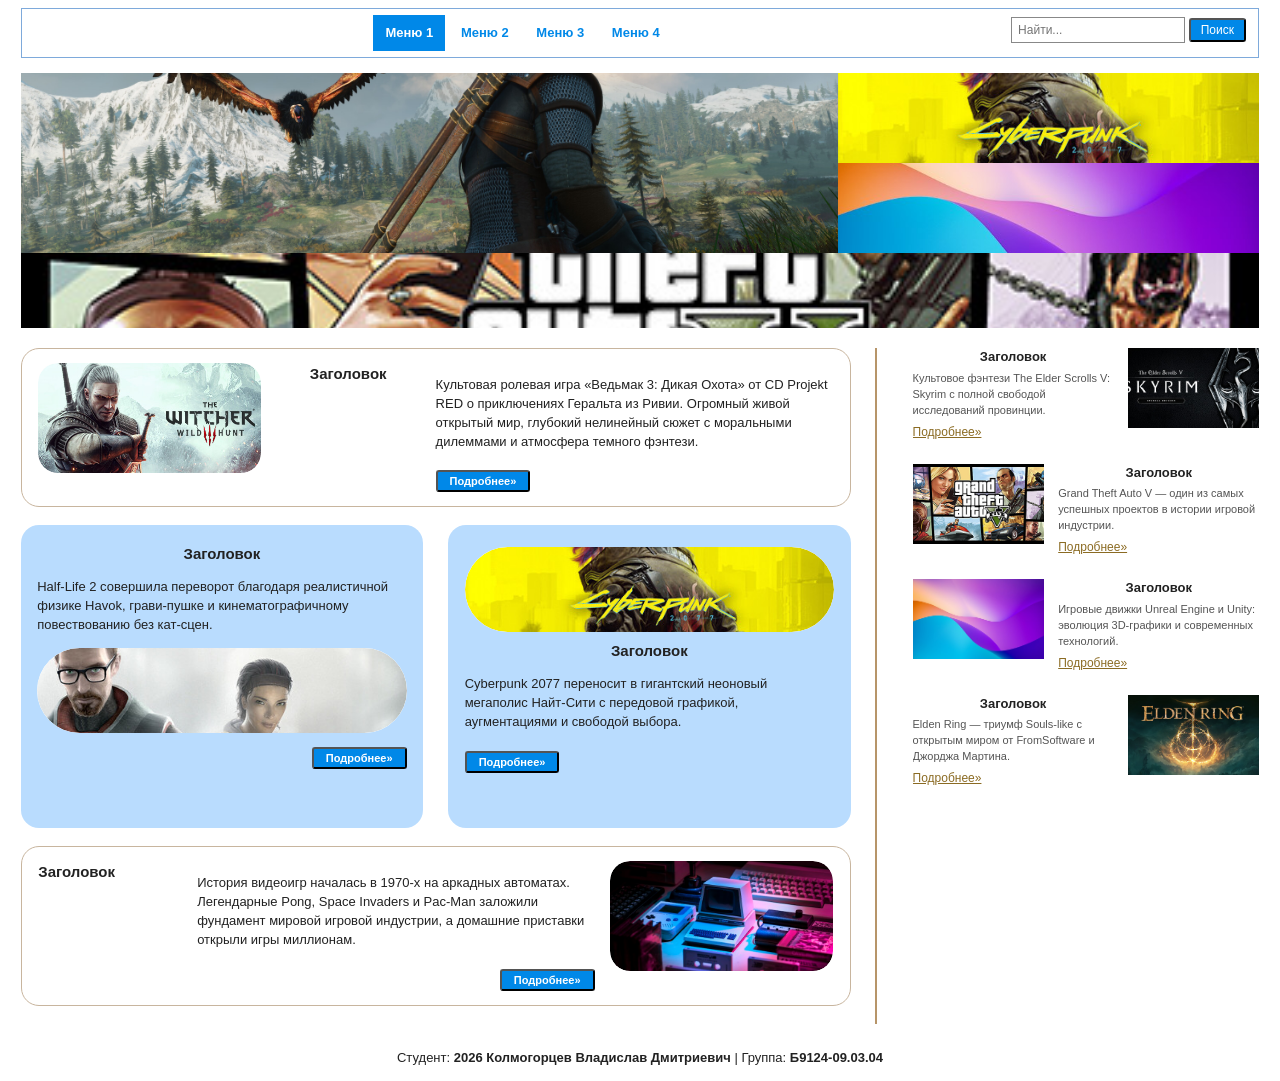
==== index.html @ 684d12fe "fix" ====
<!DOCTYPE html>
<html lang="ru">

<head>
    <meta charset="UTF-8">
    <meta name="viewport" content="width=device-width, initial-scale=1.0">
    <title>Компьютерные игры — Вариант 61</title>
    <link rel="stylesheet" href="style.css">
</head>

<body>

    <div class="container">


        <header class="header">
            <div class="search">
                <form action="#" method="get">
                    <input type="text" name="q" placeholder="Найти...">
                    <button type="submit">Поиск</button>
                </form>
            </div>
            <nav class="nav">
                <a href="index.html" class="nav-active">Меню 1</a>
                <a href="game.html">Меню 2</a>
                <a href="table.html">Меню 3</a>
                <a href="#footer">Меню 4</a>
            </nav>
        </header>


        <section class="hero">
            <div class="hero-top">
                <div class="banner-peach">
                    <img src="images/witcher3_gameplay.jpg" alt="Ведьмак 3">
                </div>
                <div class="hero-right">
                    <div class="banner-cyan">
                        <img src="images/cyberpunk.jpg" alt="Cyberpunk 2077">
                    </div>
                    <div class="banner-grey">
                        <img src="images/engines.jpg" alt="Игровые движки">
                    </div>
                </div>
            </div>
            <div class="banner-pink">
                <img src="images/gta5.jpg" alt="GTA 5">
            </div>
        </section>

        <div class="main">

            <main class="content">


                <article class="block-1 round-blue">
                    <div class="img-box round-grey">
                        <img src="images/witcher3.jpg" alt="Ведьмак 3">
                    </div>
                    <div class="title-box">
                        <h3>Заголовок</h3>
                    </div>
                    <div class="text-box">
                        <p>Культовая ролевая игра «Ведьмак 3: Дикая Охота» от CD Projekt RED о приключениях Геральта из
                            Ривии. Огромный живой открытый мир, глубокий нелинейный сюжет с моральными дилеммами и
                            атмосфера темного фэнтези.</p>
                        <button type="button" class="btn btn-left">Подробнее&raquo;</button>
                    </div>
                </article>

                <div class="row-2-3">


                    <article class="block-2 round-blue">
                        <h3>Заголовок</h3>
                        <p>Half-Life 2 совершила переворот благодаря реалистичной физике Havok, грави-пушке и
                            кинематографичному повествованию без кат-сцен.</p>
                        <div class="img-box round-white">
                            <img src="images/halflife2.jpg" alt="Half-Life 2">
                        </div>
                        <button type="button" class="btn btn-right">Подробнее&raquo;</button>
                    </article>


                    <article class="block-3 round-blue">
                        <div class="img-box round-white">
                            <img src="images/cyberpunk.jpg" alt="Cyberpunk 2077">
                        </div>
                        <h3>Заголовок</h3>
                        <p>Cyberpunk 2077 переносит в гигантский неоновый мегаполис Найт-Сити с передовой графикой,
                            аугментациями и свободой выбора.</p>
                        <button type="button" class="btn btn-left">Подробнее&raquo;</button>
                    </article>

                </div>


                <article class="block-4 round-blue">
                    <div class="title-box">
                        <h3>Заголовок</h3>
                    </div>
                    <div class="text-box">
                        <p>История видеоигр началась в 1970-х на аркадных автоматах. Легендарные Pong, Space Invaders и
                            Pac-Man заложили фундамент мировой игровой индустрии, а домашние приставки открыли игры
                            миллионам.</p>
                        <button type="button" class="btn btn-right">Подробнее&raquo;</button>
                    </div>
                    <div class="img-box round-grey">
                        <img src="images/history_retro.jpg" alt="Ретро игры">
                    </div>
                </article>

            </main>


            <aside class="sidebar">

                <div class="side-item">
                    <div class="side-text">
                        <h4>Заголовок</h4>
                        <p>Культовое фэнтези The Elder Scrolls V: Skyrim с полной свободой исследований провинции.</p>
                        <a href="table.html">Подробнее&raquo;</a>
                    </div>
                    <div class="side-img">
                        <img src="images/skyrim.jpg" alt="Skyrim">
                    </div>
                </div>

                <div class="side-item">
                    <div class="side-img">
                        <img src="images/gta5.jpg" alt="GTA 5">
                    </div>
                    <div class="side-text">
                        <h4>Заголовок</h4>
                        <p>Grand Theft Auto V — один из самых успешных проектов в истории игровой индустрии.</p>
                        <a href="table.html">Подробнее&raquo;</a>
                    </div>
                </div>

                <div class="side-item">
                    <div class="side-img">
                        <img src="images/engines.jpg" alt="Движки">
                    </div>
                    <div class="side-text">
                        <h4>Заголовок</h4>
                        <p>Игровые движки Unreal Engine и Unity: эволюция 3D-графики и современных технологий.</p>
                        <a href="table.html">Подробнее&raquo;</a>
                    </div>
                </div>

                <div class="side-item">
                    <div class="side-text">
                        <h4>Заголовок</h4>
                        <p>Elden Ring — триумф Souls-like с открытым миром от FromSoftware и Джорджа Мартина.</p>
                        <a href="table.html">Подробнее&raquo;</a>
                    </div>
                    <div class="side-img">
                        <img src="images/eldenring.jpg" alt="Elden Ring">
                    </div>
                </div>

            </aside>

        </div>


        <footer>
            <p>Студент: <strong> 2026 Колмогорцев Владислав Дмитриевич</strong> | Группа:
                <strong>Б9124-09.03.04</strong></p>
        </footer>

    </div>

</body>

</html>
---- style.css ----
/* Базовые стили */
body {
    font-family: Arial, sans-serif;
    color: #222222;
    background-color: #ffffff;
    font-size: 13px;
    line-height: 1.45;
}

.container {
    width: 98%;
    margin: 0 auto;
}

img {
    width: 100%;
    height: 100%;
    object-fit: cover;
    display: block;
    border-radius: inherit;
}

/* Шапка */
.header {
    border: 1px solid #7eaadb;
    padding: 6px 1%;
    margin-bottom: 15px;
    overflow: hidden;
}

.search {
    float: right;
    margin-top: 2px;
}

.search input {
    width: 160px;
    height: 24px;
    padding: 0 6px;
    border: 1px solid #888888;
    font-size: 12px;
    vertical-align: middle;
}

.search button {
    height: 24px;
    padding: 0 10px;
    background-color: #0088e8;
    color: #ffffff;
    border-radius: 3px;
    font-size: 12px;
    vertical-align: middle;
    cursor: pointer;
}

nav {
    text-align: center;
    line-height: 28px;
}

nav a {
    display: inline-block;
    color: #0088e8;
    text-decoration: none;
    font-weight: bold;
    padding: 4px 12px;
}

nav a:active,
.nav-active {
    background-color: #0088e8;
    color: #ffffff;
}

/* Баннеры */
.hero {
    margin-bottom: 20px;
}

.hero-top {
    overflow: hidden;
    height: 180px;
}

.banner-peach {
    float: left;
    width: 66%;
    height: 180px;
}

.hero-right {
    float: right;
    width: 34%;
    height: 180px;
}

.hero-right div {
    height: 90px;
}

.banner-pink {
    height: 75px;
}

/* Основная сетка */
.main {
    margin-bottom: 25px;
    overflow: hidden;
}

.content {
    float: left;
    width: 67%;
    border-right: 2px solid #b79569;
    padding-right: 2%;
}

.sidebar {
    float: right;
    width: 28%;
}

/* Карточки 1 и 4 */
.block-1,
.block-4 {
    border: 1px solid #c8b59e;
    border-radius: 18px;
    padding: 14px 2%;
    margin-bottom: 18px;
    overflow: hidden;
}

.block-1 .img-box,
.block-4 .img-box {
    width: 28%;
    height: 110px;
    border-radius: 20px;
    overflow: hidden;
}

.block-1 .img-box {
    float: left;
}

.block-1 .title-box {
    float: left;
    width: 22%;
    text-align: center;
}

.block-1 .text-box {
    float: right;
    width: 50%;
}

.block-4 .title-box {
    float: left;
    width: 18%;
}

.block-4 .text-box {
    float: left;
    width: 50%;
    margin-left: 2%;
}

.block-4 .img-box {
    float: right;
}

.title-box h3 {
    font-size: 15px;
    margin: 0 0 20px 0;
}

/* Карточки 2 и 3 */
.row-2-3 {
    margin-bottom: 18px;
    overflow: hidden;
}

.block-2,
.block-3 {
    width: 44.5%;
    padding: 14px 2%;
    background-color: #b9dcfe;
    min-height: 275px;
    border-radius: 18px;
    overflow: hidden;
}

.block-2 {
    float: left;
}

.block-3 {
    float: right;
}

.row-2-3 h3 {
    text-align: center;
    font-size: 15px;
    margin: 4px 0 8px 0;
}

.row-2-3 .img-box {
    width: 100%;
    height: 85px;
    background-color: #ffffff;
    margin: 8px 0;
    border-radius: 45px;
    overflow: hidden;
}

/* Кнопки */
.btn {
    display: inline-block;
    background-color: #0088e8;
    color: #ffffff;
    text-decoration: none;
    font-size: 11px;
    font-weight: bold;
    padding: 3px 12px;
    margin-top: 6px;
    border-radius: 3px;
}

.btn-left {
    float: left;
}

.btn-right {
    float: right;
}

/* Сайдбар */
.side-item {
    margin-bottom: 22px;
    overflow: hidden;
}

.side-item> :first-child {
    float: left;
}

.side-item> :last-child {
    float: right;
}

.side-text {
    width: 58%;
}

.side-text h4 {
    text-align: center;
    font-size: 13px;
    margin: 0 0 4px 0;
}

.side-text p {
    font-size: 11px;
    color: #555555;
    margin: 0 0 4px 0;
}

.side-text a {
    color: #8b6b23;
    font-size: 12px;
    text-decoration: underline;
}

.side-img {
    width: 38%;
    height: 80px;
    overflow: hidden;
}


footer {
    text-align: center;
}
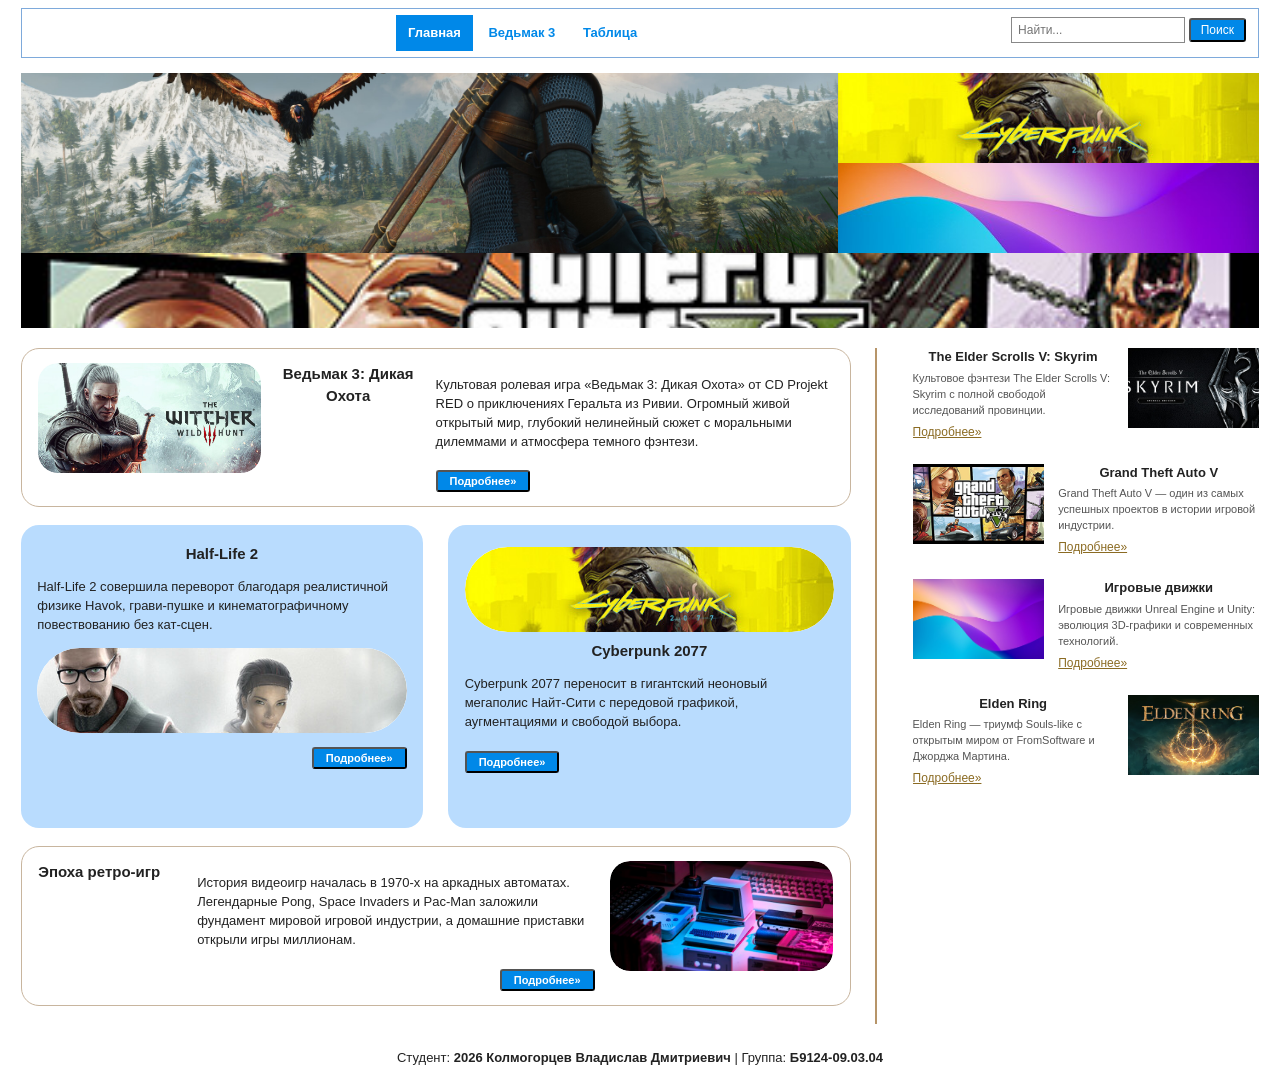
==== commit c0bee633: "fix text" ====
--- a/index.html
+++ b/index.html
@@ -21,10 +21,9 @@
                 </form>
             </div>
             <nav class="nav">
-                <a href="index.html" class="nav-active">Меню 1</a>
-                <a href="game.html">Меню 2</a>
-                <a href="table.html">Меню 3</a>
-                <a href="#footer">Меню 4</a>
+                <a href="index.html" class="nav-active">Главная</a>
+                <a href="game.html">Ведьмак 3</a>
+                <a href="table.html">Таблица</a>
             </nav>
         </header>
 
@@ -58,7 +57,7 @@
                         <img src="images/witcher3.jpg" alt="Ведьмак 3">
                     </div>
                     <div class="title-box">
-                        <h3>Заголовок</h3>
+                        <h3>Ведьмак 3: Дикая Охота</h3>
                     </div>
                     <div class="text-box">
                         <p>Культовая ролевая игра «Ведьмак 3: Дикая Охота» от CD Projekt RED о приключениях Геральта из
@@ -72,7 +71,7 @@
 
 
                     <article class="block-2 round-blue">
-                        <h3>Заголовок</h3>
+                        <h3>Half-Life 2</h3>
                         <p>Half-Life 2 совершила переворот благодаря реалистичной физике Havok, грави-пушке и
                             кинематографичному повествованию без кат-сцен.</p>
                         <div class="img-box round-white">
@@ -86,7 +85,7 @@
                         <div class="img-box round-white">
                             <img src="images/cyberpunk.jpg" alt="Cyberpunk 2077">
                         </div>
-                        <h3>Заголовок</h3>
+                        <h3>Cyberpunk 2077</h3>
                         <p>Cyberpunk 2077 переносит в гигантский неоновый мегаполис Найт-Сити с передовой графикой,
                             аугментациями и свободой выбора.</p>
                         <button type="button" class="btn btn-left">Подробнее&raquo;</button>
@@ -97,7 +96,7 @@
 
                 <article class="block-4 round-blue">
                     <div class="title-box">
-                        <h3>Заголовок</h3>
+                        <h3>Эпоха ретро-игр</h3>
                     </div>
                     <div class="text-box">
                         <p>История видеоигр началась в 1970-х на аркадных автоматах. Легендарные Pong, Space Invaders и
@@ -117,7 +116,7 @@
 
                 <div class="side-item">
                     <div class="side-text">
-                        <h4>Заголовок</h4>
+                        <h4>The Elder Scrolls V: Skyrim</h4>
                         <p>Культовое фэнтези The Elder Scrolls V: Skyrim с полной свободой исследований провинции.</p>
                         <a href="table.html">Подробнее&raquo;</a>
                     </div>
@@ -131,7 +130,7 @@
                         <img src="images/gta5.jpg" alt="GTA 5">
                     </div>
                     <div class="side-text">
-                        <h4>Заголовок</h4>
+                        <h4>Grand Theft Auto V</h4>
                         <p>Grand Theft Auto V — один из самых успешных проектов в истории игровой индустрии.</p>
                         <a href="table.html">Подробнее&raquo;</a>
                     </div>
@@ -142,7 +141,7 @@
                         <img src="images/engines.jpg" alt="Движки">
                     </div>
                     <div class="side-text">
-                        <h4>Заголовок</h4>
+                        <h4>Игровые движки</h4>
                         <p>Игровые движки Unreal Engine и Unity: эволюция 3D-графики и современных технологий.</p>
                         <a href="table.html">Подробнее&raquo;</a>
                     </div>
@@ -150,7 +149,7 @@
 
                 <div class="side-item">
                     <div class="side-text">
-                        <h4>Заголовок</h4>
+                        <h4>Elden Ring</h4>
                         <p>Elden Ring — триумф Souls-like с открытым миром от FromSoftware и Джорджа Мартина.</p>
                         <a href="table.html">Подробнее&raquo;</a>
                     </div>
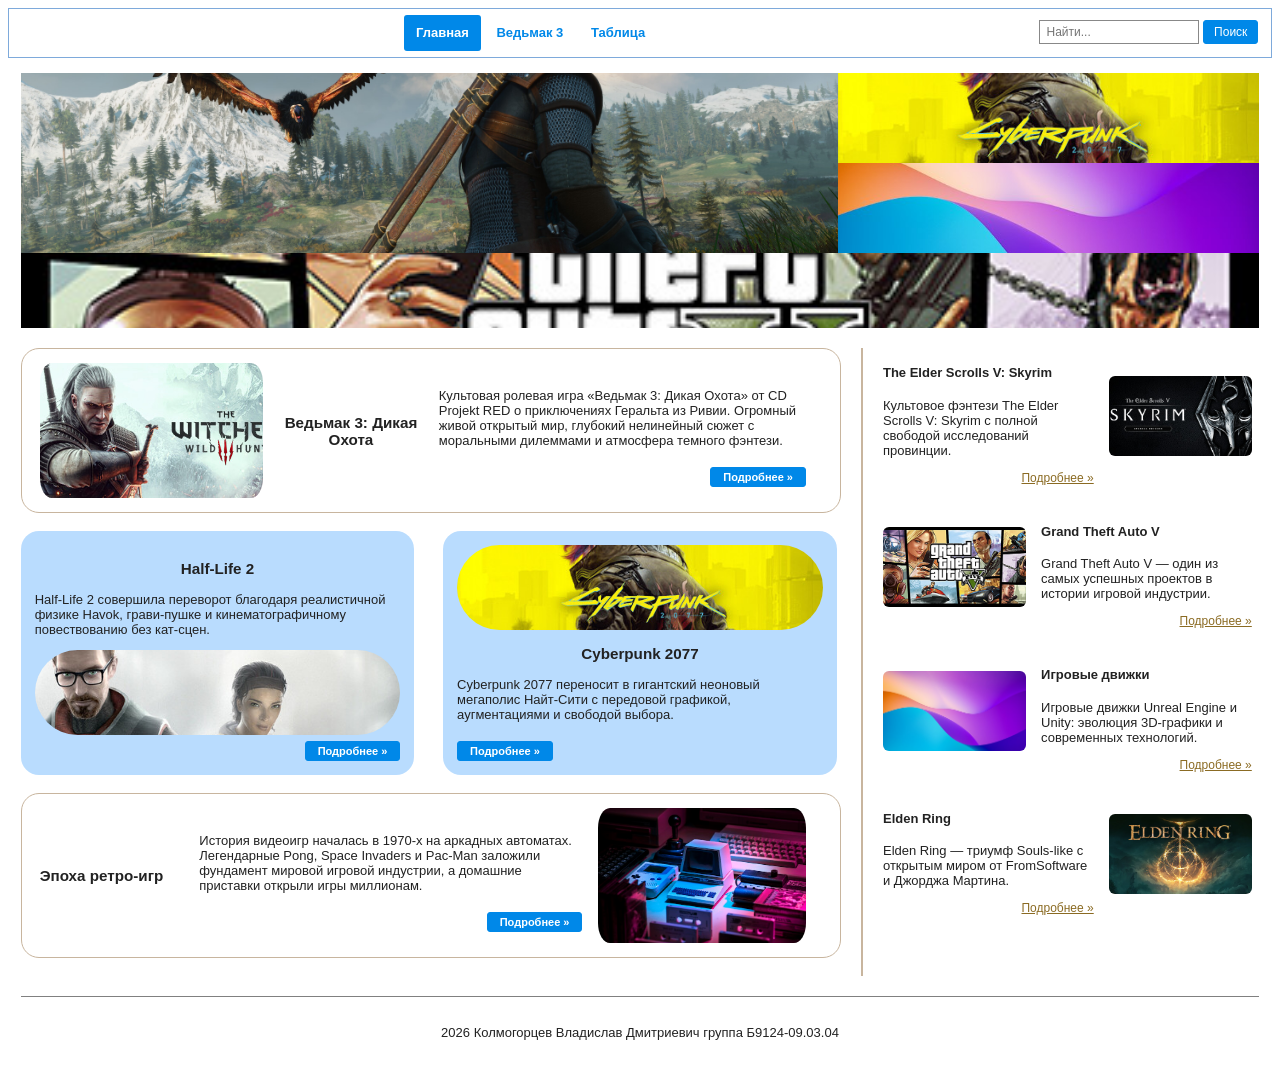
==== commit fdedd07b: "fix" ====
--- a/index.html
+++ b/index.html
@@ -2,7 +2,7 @@
 <html lang="ru">
 
 <head>
-    <meta charset="UTF-8">
+    <meta charset="utf-8">
     <meta name="viewport" content="width=device-width, initial-scale=1.0">
     <title>Компьютерные игры — Вариант 61</title>
     <link rel="stylesheet" href="style.css">
@@ -10,140 +10,110 @@
 
 <body>
 
-    <div class="container">
+    <div class="bar">
+        <form class="search" action="#" method="get">
+            <input type="search" name="q" placeholder="Найти...">
+            <button type="submit" class="search-btn">Поиск</button>
+        </form>
+        <div class="menu">
+            <a href="index.html" class="active">Главная</a>
+            <a href="game.html">Ведьмак 3</a>
+            <a href="table.html">Таблица</a>
+        </div>
+    </div>
 
+    <div class="content">
 
-        <header class="header">
-            <div class="search">
-                <form action="#" method="get">
-                    <input type="text" name="q" placeholder="Найти...">
-                    <button type="submit">Поиск</button>
-                </form>
-            </div>
-            <nav class="nav">
-                <a href="index.html" class="nav-active">Главная</a>
-                <a href="game.html">Ведьмак 3</a>
-                <a href="table.html">Таблица</a>
-            </nav>
-        </header>
-
-
-        <section class="hero">
-            <div class="hero-top">
-                <div class="banner-peach">
+        <div class="gallery">
+            <div class="gallery-top">
+                <div class="gallery-main">
                     <img src="images/witcher3_gameplay.jpg" alt="Ведьмак 3">
-                </div>
-                <div class="hero-right">
-                    <div class="banner-cyan">
-                        <img src="images/cyberpunk.jpg" alt="Cyberpunk 2077">
-                    </div>
-                    <div class="banner-grey">
-                        <img src="images/engines.jpg" alt="Игровые движки">
-                    </div>
+                </div><!--
+                --><div class="gallery-stack">
+                    <img src="images/cyberpunk.jpg" class="gallery-tile" alt="Cyberpunk 2077">
+                    <img src="images/engines.jpg" class="gallery-tile" alt="Игровые движки">
                 </div>
             </div>
-            <div class="banner-pink">
+            <div class="gallery-bottom">
                 <img src="images/gta5.jpg" alt="GTA 5">
             </div>
-        </section>
+        </div>
 
         <div class="main">
 
-            <main class="content">
+            <div class="left">
 
+                <!-- Карточка 1: Ведьмак 3 -->
+                <div class="card-horiz">
+                    <img src="images/witcher3.jpg" class="card-img" alt="Ведьмак 3"><!--
+                    --><div class="card-title">
+                        <h3>Ведьмак 3: Дикая Охота</h3>
+                    </div><!--
+                    --><div class="card-text">
+                        <p>Культовая ролевая игра «Ведьмак 3: Дикая Охота» от CD Projekt RED о приключениях Геральта из Ривии. Огромный живой открытый мир, глубокий нелинейный сюжет с моральными дилеммами и атмосфера темного фэнтези.</p>
+                        <a class="button btn-right" href="game.html">Подробнее »</a>
+                    </div>
+                </div>
 
-                <article class="block-1 round-blue">
-                    <div class="img-box round-grey">
-                        <img src="images/witcher3.jpg" alt="Ведьмак 3">
+                <!-- Карточки 2 и 3: Half-Life 2 и Cyberpunk 2077 -->
+                <div class="cards-row">
+
+                    <div class="card-vert">
+                        <h3 class="text-center">Half-Life 2</h3>
+                        <p>Half-Life 2 совершила переворот благодаря реалистичной физике Havok, грави-пушке и кинематографичному повествованию без кат-сцен.</p>
+                        <img src="images/halflife2.jpg" class="img-pill" alt="Half-Life 2">
+                        <a class="button btn-right" href="game.html">Подробнее »</a>
+                    </div><!--
+
+                    --><div class="card-vert">
+                        <img src="images/cyberpunk.jpg" class="img-pill" alt="Cyberpunk 2077">
+                        <h3 class="text-center">Cyberpunk 2077</h3>
+                        <p>Cyberpunk 2077 переносит в гигантский неоновый мегаполис Найт-Сити с передовой графикой, аугментациями и свободой выбора.</p>
+                        <a class="button btn-left" href="game.html">Подробнее »</a>
                     </div>
-                    <div class="title-box">
-                        <h3>Ведьмак 3: Дикая Охота</h3>
-                    </div>
-                    <div class="text-box">
-                        <p>Культовая ролевая игра «Ведьмак 3: Дикая Охота» от CD Projekt RED о приключениях Геральта из
-                            Ривии. Огромный живой открытый мир, глубокий нелинейный сюжет с моральными дилеммами и
-                            атмосфера темного фэнтези.</p>
-                        <button type="button" class="btn btn-left">Подробнее&raquo;</button>
-                    </div>
-                </article>
-
-                <div class="row-2-3">
-
-
-                    <article class="block-2 round-blue">
-                        <h3>Half-Life 2</h3>
-                        <p>Half-Life 2 совершила переворот благодаря реалистичной физике Havok, грави-пушке и
-                            кинематографичному повествованию без кат-сцен.</p>
-                        <div class="img-box round-white">
-                            <img src="images/halflife2.jpg" alt="Half-Life 2">
-                        </div>
-                        <button type="button" class="btn btn-right">Подробнее&raquo;</button>
-                    </article>
-
-
-                    <article class="block-3 round-blue">
-                        <div class="img-box round-white">
-                            <img src="images/cyberpunk.jpg" alt="Cyberpunk 2077">
-                        </div>
-                        <h3>Cyberpunk 2077</h3>
-                        <p>Cyberpunk 2077 переносит в гигантский неоновый мегаполис Найт-Сити с передовой графикой,
-                            аугментациями и свободой выбора.</p>
-                        <button type="button" class="btn btn-left">Подробнее&raquo;</button>
-                    </article>
 
                 </div>
 
+                <!-- Карточка 4: Ретро-игры -->
+                <div class="card-horiz card-reverse">
+                    <div class="card-title">
+                        <h3>Эпоха ретро-игр</h3>
+                    </div><!--
+                    --><div class="card-text">
+                        <p>История видеоигр началась в 1970-х на аркадных автоматах. Легендарные Pong, Space Invaders и Pac-Man заложили фундамент мировой игровой индустрии, а домашние приставки открыли игры миллионам.</p>
+                        <a class="button btn-right" href="game.html">Подробнее »</a>
+                    </div><!--
+                    --><img src="images/history_retro.jpg" class="card-img" alt="Ретро игры">
+                </div>
 
-                <article class="block-4 round-blue">
-                    <div class="title-box">
-                        <h3>Эпоха ретро-игр</h3>
-                    </div>
-                    <div class="text-box">
-                        <p>История видеоигр началась в 1970-х на аркадных автоматах. Легендарные Pong, Space Invaders и
-                            Pac-Man заложили фундамент мировой игровой индустрии, а домашние приставки открыли игры
-                            миллионам.</p>
-                        <button type="button" class="btn btn-right">Подробнее&raquo;</button>
-                    </div>
-                    <div class="img-box round-grey">
-                        <img src="images/history_retro.jpg" alt="Ретро игры">
-                    </div>
-                </article>
+            </div><!--
 
-            </main>
-
-
-            <aside class="sidebar">
+            --><div class="right">
 
                 <div class="side-item">
                     <div class="side-text">
                         <h4>The Elder Scrolls V: Skyrim</h4>
                         <p>Культовое фэнтези The Elder Scrolls V: Skyrim с полной свободой исследований провинции.</p>
-                        <a href="table.html">Подробнее&raquo;</a>
-                    </div>
-                    <div class="side-img">
-                        <img src="images/skyrim.jpg" alt="Skyrim">
+                        <a class="side-link" href="table.html">Подробнее »</a>
+                    </div><!--
+                    --><img src="images/skyrim.jpg" class="img-side" alt="Skyrim">
+                </div>
+
+                <div class="side-item">
+                    <img src="images/gta5.jpg" class="img-side" alt="GTA 5"><!--
+                    --><div class="side-text">
+                        <h4>Grand Theft Auto V</h4>
+                        <p>Grand Theft Auto V — один из самых успешных проектов в истории игровой индустрии.</p>
+                        <a class="side-link" href="table.html">Подробнее »</a>
                     </div>
                 </div>
 
                 <div class="side-item">
-                    <div class="side-img">
-                        <img src="images/gta5.jpg" alt="GTA 5">
-                    </div>
-                    <div class="side-text">
-                        <h4>Grand Theft Auto V</h4>
-                        <p>Grand Theft Auto V — один из самых успешных проектов в истории игровой индустрии.</p>
-                        <a href="table.html">Подробнее&raquo;</a>
-                    </div>
-                </div>
-
-                <div class="side-item">
-                    <div class="side-img">
-                        <img src="images/engines.jpg" alt="Движки">
-                    </div>
-                    <div class="side-text">
+                    <img src="images/engines.jpg" class="img-side" alt="Движки"><!--
+                    --><div class="side-text">
                         <h4>Игровые движки</h4>
                         <p>Игровые движки Unreal Engine и Unity: эволюция 3D-графики и современных технологий.</p>
-                        <a href="table.html">Подробнее&raquo;</a>
+                        <a class="side-link" href="table.html">Подробнее »</a>
                     </div>
                 </div>
 
@@ -151,25 +121,21 @@
                     <div class="side-text">
                         <h4>Elden Ring</h4>
                         <p>Elden Ring — триумф Souls-like с открытым миром от FromSoftware и Джорджа Мартина.</p>
-                        <a href="table.html">Подробнее&raquo;</a>
-                    </div>
-                    <div class="side-img">
-                        <img src="images/eldenring.jpg" alt="Elden Ring">
-                    </div>
+                        <a class="side-link" href="table.html">Подробнее »</a>
+                    </div><!--
+                    --><img src="images/eldenring.jpg" class="img-side" alt="Elden Ring">
                 </div>
 
-            </aside>
+            </div>
 
         </div>
 
-
         <footer>
-            <p>Студент: <strong> 2026 Колмогорцев Владислав Дмитриевич</strong> | Группа:
-                <strong>Б9124-09.03.04</strong></p>
+            <p>2026 Колмогорцев Владислав Дмитриевич группа Б9124-09.03.04</p>
         </footer>
 
     </div>
 
 </body>
 
-</html>+</html>
--- a/style.css
+++ b/style.css
@@ -1,15 +1,8 @@
-/* Базовые стили */
 body {
     font-family: Arial, sans-serif;
     color: #222222;
     background-color: #ffffff;
     font-size: 13px;
-    line-height: 1.45;
-}
-
-.container {
-    width: 98%;
-    margin: 0 auto;
 }
 
 img {
@@ -17,15 +10,21 @@
     height: 100%;
     object-fit: cover;
     display: block;
-    border-radius: inherit;
+}
+
+
+
+.text-center {
+    text-align: center;
 }
 
 /* Шапка */
-.header {
+.bar {
     border: 1px solid #7eaadb;
     padding: 6px 1%;
     margin-bottom: 15px;
     overflow: hidden;
+    line-height: 28px;
 }
 
 .search {
@@ -42,240 +41,227 @@
     vertical-align: middle;
 }
 
-.search button {
+.search-btn {
     height: 24px;
     padding: 0 10px;
     background-color: #0088e8;
     color: #ffffff;
+    border: 1px solid #0088e8;
     border-radius: 3px;
     font-size: 12px;
     vertical-align: middle;
     cursor: pointer;
 }
 
-nav {
-    text-align: center;
-    line-height: 28px;
-}
-
-nav a {
+.menu {
+    text-align: center;
+}
+
+.menu a {
     display: inline-block;
     color: #0088e8;
+    padding: 4px 12px;
     text-decoration: none;
     font-weight: bold;
-    padding: 4px 12px;
-}
-
-nav a:active,
-.nav-active {
-    background-color: #0088e8;
-    color: #ffffff;
+}
+
+.menu a.active {
+    background: #0088e8;
+    color: white;
+    border-radius: 3px;
+}
+
+/* Контейнер контента */
+.content {
+    width: 98%;
+    margin: auto;
 }
 
 /* Баннеры */
-.hero {
+.gallery {
     margin-bottom: 20px;
 }
 
-.hero-top {
-    overflow: hidden;
+.gallery-top {
     height: 180px;
 }
 
-.banner-peach {
-    float: left;
+.gallery-main,
+.gallery-stack {
+    display: inline-block;
+    vertical-align: top;
+    height: 180px;
+}
+
+.gallery-main {
     width: 66%;
-    height: 180px;
-}
-
-.hero-right {
-    float: right;
+}
+
+.gallery-stack {
     width: 34%;
-    height: 180px;
-}
-
-.hero-right div {
+}
+
+.gallery-tile {
     height: 90px;
 }
 
-.banner-pink {
+.gallery-bottom {
     height: 75px;
-}
-
-/* Основная сетка */
-.main {
-    margin-bottom: 25px;
-    overflow: hidden;
-}
-
-.content {
-    float: left;
-    width: 67%;
-    border-right: 2px solid #b79569;
-    padding-right: 2%;
-}
-
-.sidebar {
-    float: right;
-    width: 28%;
-}
-
-/* Карточки 1 и 4 */
-.block-1,
-.block-4 {
+    width: 100%;
+}
+
+
+
+.left,
+.right {
+    display: inline-block;
+    vertical-align: top;
+    box-sizing: border-box;
+}
+
+.left {
+    width: 68%;
+    border-right: 2px solid #c8b59e;
+    padding-right: 20px;
+}
+
+.right {
+    width: 32%;
+    padding-left: 20px;
+}
+
+/* Горизонтальные карточки */
+.card-horiz {
     border: 1px solid #c8b59e;
     border-radius: 18px;
-    padding: 14px 2%;
+    padding: 14px 10px;
     margin-bottom: 18px;
-    overflow: hidden;
-}
-
-.block-1 .img-box,
-.block-4 .img-box {
+}
+
+.card-horiz > * {
+    display: inline-block;
+    vertical-align: middle;
+    box-sizing: border-box;
+    padding: 0 8px;
+}
+
+.card-img {
+    width: 30%;
+    height: 135px;
+    border-radius: 20px;
+}
+
+.card-title {
+    width: 20%;
+    text-align: center;
+}
+
+.card-reverse .card-title {
+    text-align: left;
+}
+
+.card-text {
+    width: 48%;
+}
+
+.card-reverse .card-text {
+    width: 50%;
+}
+
+.card-reverse .card-img {
     width: 28%;
-    height: 110px;
-    border-radius: 20px;
-    overflow: hidden;
-}
-
-.block-1 .img-box {
-    float: left;
-}
-
-.block-1 .title-box {
-    float: left;
-    width: 22%;
-    text-align: center;
-}
-
-.block-1 .text-box {
-    float: right;
-    width: 50%;
-}
-
-.block-4 .title-box {
-    float: left;
-    width: 18%;
-}
-
-.block-4 .text-box {
-    float: left;
-    width: 50%;
-    margin-left: 2%;
-}
-
-.block-4 .img-box {
-    float: right;
-}
-
-.title-box h3 {
-    font-size: 15px;
-    margin: 0 0 20px 0;
-}
-
-/* Карточки 2 и 3 */
-.row-2-3 {
+}
+
+/* Вертикальные карточки */
+.cards-row {
     margin-bottom: 18px;
-    overflow: hidden;
-}
-
-.block-2,
-.block-3 {
-    width: 44.5%;
-    padding: 14px 2%;
+}
+
+.card-vert {
+    display: inline-block;
+    vertical-align: top;
+    box-sizing: border-box;
+    width: 48%;
     background-color: #b9dcfe;
-    min-height: 275px;
     border-radius: 18px;
-    overflow: hidden;
-}
-
-.block-2 {
-    float: left;
-}
-
-.block-3 {
-    float: right;
-}
-
-.row-2-3 h3 {
-    text-align: center;
-    font-size: 15px;
-    margin: 4px 0 8px 0;
-}
-
-.row-2-3 .img-box {
+    padding: 14px;
+}
+
+.card-vert:first-child {
+    margin-right: 3.5%;
+}
+
+
+
+.img-pill {
     width: 100%;
     height: 85px;
     background-color: #ffffff;
-    margin: 8px 0;
     border-radius: 45px;
-    overflow: hidden;
 }
 
 /* Кнопки */
-.btn {
-    display: inline-block;
-    background-color: #0088e8;
-    color: #ffffff;
+.button {
+    margin: 6px 0 0;
+    display: inline-block;
+    background: #0088e8;
+    color: white;
+    padding: 3px 12px;
+    border: 1px solid #0088e8;
+    border-radius: 3px;
     text-decoration: none;
     font-size: 11px;
     font-weight: bold;
-    padding: 3px 12px;
-    margin-top: 6px;
-    border-radius: 3px;
+    cursor: pointer;
+}
+
+.btn-right {
+    float: right;
 }
 
 .btn-left {
     float: left;
-}
-
-.btn-right {
-    float: right;
 }
 
 /* Сайдбар */
 .side-item {
     margin-bottom: 22px;
-    overflow: hidden;
-}
-
-.side-item> :first-child {
-    float: left;
-}
-
-.side-item> :last-child {
-    float: right;
+}
+
+.side-item > * {
+    display: inline-block;
+    vertical-align: middle;
+    box-sizing: border-box;
+}
+
+.side-item > :first-child {
+    margin-right: 4%;
 }
 
 .side-text {
-    width: 58%;
-}
-
-.side-text h4 {
-    text-align: center;
-    font-size: 13px;
-    margin: 0 0 4px 0;
-}
-
-.side-text p {
-    font-size: 11px;
-    color: #555555;
-    margin: 0 0 4px 0;
-}
-
-.side-text a {
+    width: 56%;
+}
+
+.img-side {
+    width: 38%;
+    height: 80px;
+    border-radius: 6px;
+}
+
+.side-link {
     color: #8b6b23;
     font-size: 12px;
     text-decoration: underline;
-}
-
-.side-img {
-    width: 38%;
-    height: 80px;
-    overflow: hidden;
-}
-
-
+    display: block;
+    text-align: right;
+}
+
+/* Подвал */
 footer {
     text-align: center;
-}+    border-top: 1px solid gray;
+    padding: 15px 0;
+    margin-top: 20px;
+}
+
+
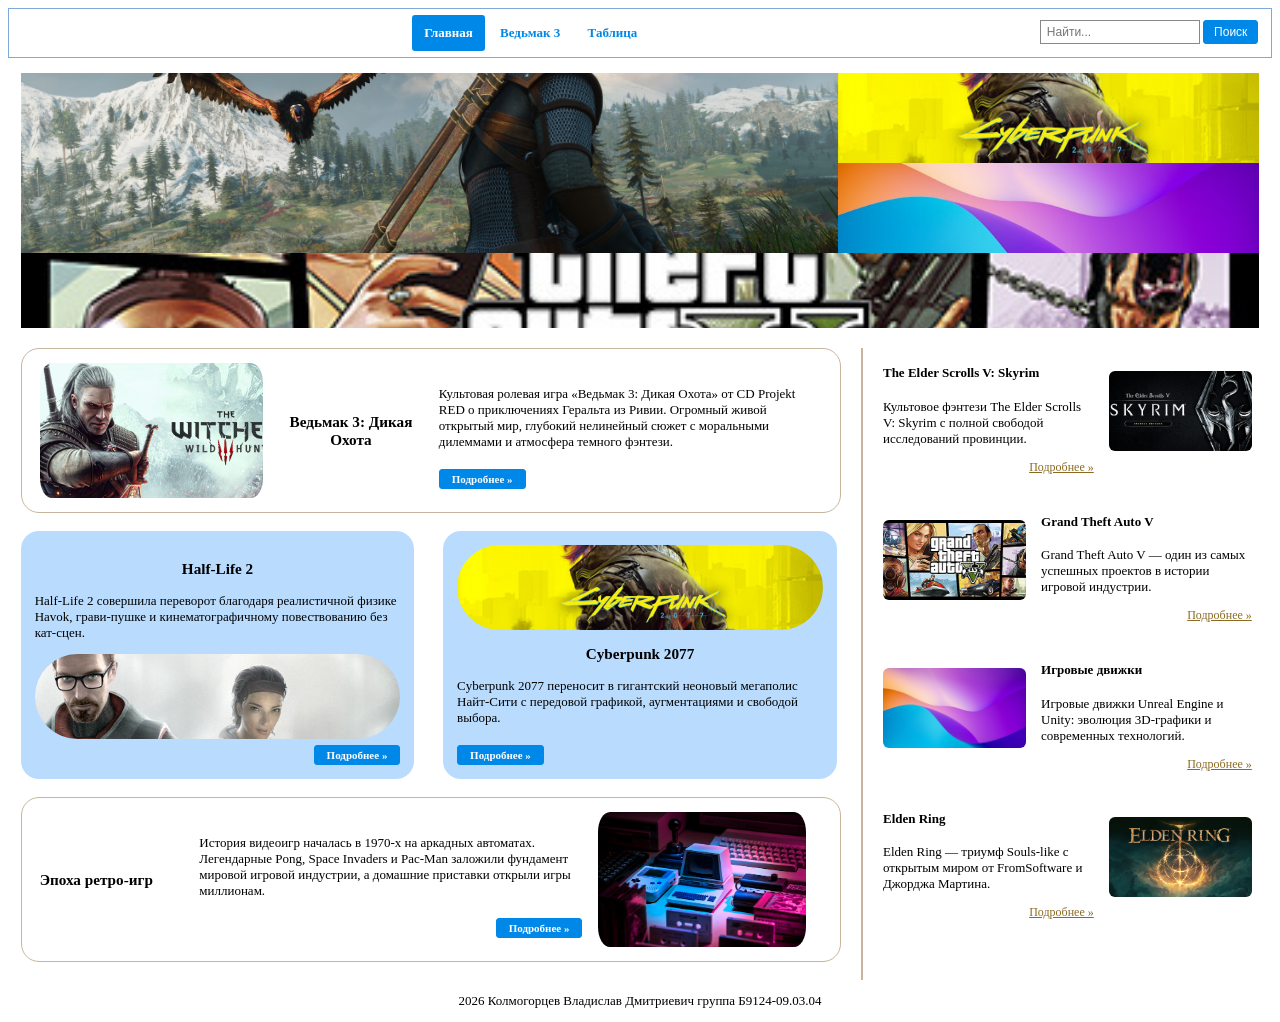
==== commit 54db745c: "fix" ====
--- a/index.html
+++ b/index.html
@@ -28,8 +28,7 @@
             <div class="gallery-top">
                 <div class="gallery-main">
                     <img src="images/witcher3_gameplay.jpg" alt="Ведьмак 3">
-                </div><!--
-                --><div class="gallery-stack">
+                </div><div class="gallery-stack">
                     <img src="images/cyberpunk.jpg" class="gallery-tile" alt="Cyberpunk 2077">
                     <img src="images/engines.jpg" class="gallery-tile" alt="Игровые движки">
                 </div>
@@ -43,19 +42,15 @@
 
             <div class="left">
 
-                <!-- Карточка 1: Ведьмак 3 -->
                 <div class="card-horiz">
-                    <img src="images/witcher3.jpg" class="card-img" alt="Ведьмак 3"><!--
-                    --><div class="card-title">
+                    <img src="images/witcher3.jpg" class="card-img" alt="Ведьмак 3"><div class="card-title">
                         <h3>Ведьмак 3: Дикая Охота</h3>
-                    </div><!--
-                    --><div class="card-text">
+                    </div><div class="card-text">
                         <p>Культовая ролевая игра «Ведьмак 3: Дикая Охота» от CD Projekt RED о приключениях Геральта из Ривии. Огромный живой открытый мир, глубокий нелинейный сюжет с моральными дилеммами и атмосфера темного фэнтези.</p>
-                        <a class="button btn-right" href="game.html">Подробнее »</a>
+                        <a class="button btn-left" href="game.html">Подробнее »</a>
                     </div>
                 </div>
 
-                <!-- Карточки 2 и 3: Half-Life 2 и Cyberpunk 2077 -->
                 <div class="cards-row">
 
                     <div class="card-vert">
@@ -63,9 +58,7 @@
                         <p>Half-Life 2 совершила переворот благодаря реалистичной физике Havok, грави-пушке и кинематографичному повествованию без кат-сцен.</p>
                         <img src="images/halflife2.jpg" class="img-pill" alt="Half-Life 2">
                         <a class="button btn-right" href="game.html">Подробнее »</a>
-                    </div><!--
-
-                    --><div class="card-vert">
+                    </div><div class="card-vert">
                         <img src="images/cyberpunk.jpg" class="img-pill" alt="Cyberpunk 2077">
                         <h3 class="text-center">Cyberpunk 2077</h3>
                         <p>Cyberpunk 2077 переносит в гигантский неоновый мегаполис Найт-Сити с передовой графикой, аугментациями и свободой выбора.</p>
@@ -74,34 +67,27 @@
 
                 </div>
 
-                <!-- Карточка 4: Ретро-игры -->
                 <div class="card-horiz card-reverse">
                     <div class="card-title">
                         <h3>Эпоха ретро-игр</h3>
-                    </div><!--
-                    --><div class="card-text">
+                    </div><div class="card-text">
                         <p>История видеоигр началась в 1970-х на аркадных автоматах. Легендарные Pong, Space Invaders и Pac-Man заложили фундамент мировой игровой индустрии, а домашние приставки открыли игры миллионам.</p>
                         <a class="button btn-right" href="game.html">Подробнее »</a>
-                    </div><!--
-                    --><img src="images/history_retro.jpg" class="card-img" alt="Ретро игры">
+                    </div><img src="images/history_retro.jpg" class="card-img" alt="Ретро игры">
                 </div>
 
-            </div><!--
-
-            --><div class="right">
+            </div><div class="right">
 
                 <div class="side-item">
                     <div class="side-text">
                         <h4>The Elder Scrolls V: Skyrim</h4>
                         <p>Культовое фэнтези The Elder Scrolls V: Skyrim с полной свободой исследований провинции.</p>
                         <a class="side-link" href="table.html">Подробнее »</a>
-                    </div><!--
-                    --><img src="images/skyrim.jpg" class="img-side" alt="Skyrim">
+                    </div><img src="images/skyrim.jpg" class="img-side" alt="Skyrim">
                 </div>
 
                 <div class="side-item">
-                    <img src="images/gta5.jpg" class="img-side" alt="GTA 5"><!--
-                    --><div class="side-text">
+                    <img src="images/gta5.jpg" class="img-side" alt="GTA 5"><div class="side-text">
                         <h4>Grand Theft Auto V</h4>
                         <p>Grand Theft Auto V — один из самых успешных проектов в истории игровой индустрии.</p>
                         <a class="side-link" href="table.html">Подробнее »</a>
@@ -109,8 +95,7 @@
                 </div>
 
                 <div class="side-item">
-                    <img src="images/engines.jpg" class="img-side" alt="Движки"><!--
-                    --><div class="side-text">
+                    <img src="images/engines.jpg" class="img-side" alt="Движки"><div class="side-text">
                         <h4>Игровые движки</h4>
                         <p>Игровые движки Unreal Engine и Unity: эволюция 3D-графики и современных технологий.</p>
                         <a class="side-link" href="table.html">Подробнее »</a>
@@ -122,8 +107,7 @@
                         <h4>Elden Ring</h4>
                         <p>Elden Ring — триумф Souls-like с открытым миром от FromSoftware и Джорджа Мартина.</p>
                         <a class="side-link" href="table.html">Подробнее »</a>
-                    </div><!--
-                    --><img src="images/eldenring.jpg" class="img-side" alt="Elden Ring">
+                    </div><img src="images/eldenring.jpg" class="img-side" alt="Elden Ring">
                 </div>
 
             </div>
--- a/style.css
+++ b/style.css
@@ -1,6 +1,4 @@
 body {
-    font-family: Arial, sans-serif;
-    color: #222222;
     background-color: #ffffff;
     font-size: 13px;
 }
@@ -11,19 +9,14 @@
     object-fit: cover;
     display: block;
 }
-
-
-
 .text-center {
     text-align: center;
 }
-
 /* Шапка */
 .bar {
     border: 1px solid #7eaadb;
     padding: 6px 1%;
     margin-bottom: 15px;
-    overflow: hidden;
     line-height: 28px;
 }
 
@@ -71,13 +64,13 @@
     border-radius: 3px;
 }
 
-/* Контейнер контента */
+
 .content {
     width: 98%;
     margin: auto;
 }
 
-/* Баннеры */
+
 .gallery {
     margin-bottom: 20px;
 }
@@ -130,7 +123,7 @@
     padding-left: 20px;
 }
 
-/* Горизонтальные карточки */
+
 .card-horiz {
     border: 1px solid #c8b59e;
     border-radius: 18px;
@@ -212,7 +205,7 @@
     text-decoration: none;
     font-size: 11px;
     font-weight: bold;
-    cursor: pointer;
+
 }
 
 .btn-right {
@@ -259,9 +252,6 @@
 /* Подвал */
 footer {
     text-align: center;
-    border-top: 1px solid gray;
-    padding: 15px 0;
-    margin-top: 20px;
-}
-
-
+}
+
+
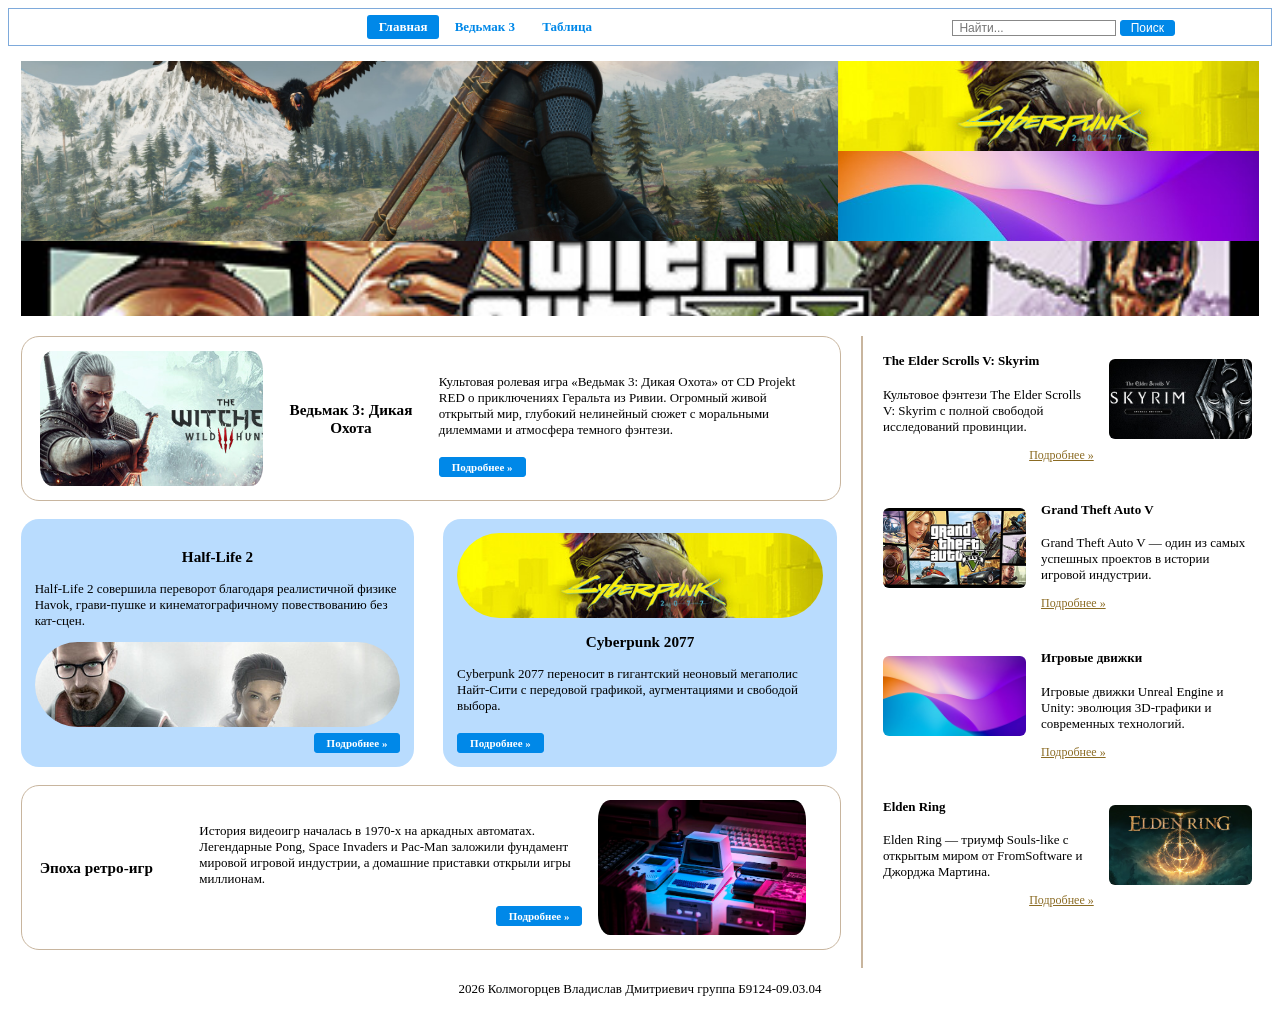
==== commit 53b5e6d1: "fix" ====
--- a/index.html
+++ b/index.html
@@ -3,7 +3,6 @@
 
 <head>
     <meta charset="utf-8">
-    <meta name="viewport" content="width=device-width, initial-scale=1.0">
     <title>Компьютерные игры — Вариант 61</title>
     <link rel="stylesheet" href="style.css">
 </head>
@@ -11,14 +10,17 @@
 <body>
 
     <div class="bar">
-        <form class="search" action="#" method="get">
-            <input type="search" name="q" placeholder="Найти...">
-            <button type="submit" class="search-btn">Поиск</button>
-        </form>
+        
         <div class="menu">
             <a href="index.html" class="active">Главная</a>
             <a href="game.html">Ведьмак 3</a>
             <a href="table.html">Таблица</a>
+        </div>
+        <div class="nav">
+            <form class="search">
+            <input type="search" name="q" placeholder="Найти...">
+            <button type="submit" class="search-btn">Поиск</button>
+        </form>
         </div>
     </div>
 
@@ -38,7 +40,7 @@
             </div>
         </div>
 
-        <div class="main">
+        <div>
 
             <div class="left">
 
@@ -86,11 +88,11 @@
                     </div><img src="images/skyrim.jpg" class="img-side" alt="Skyrim">
                 </div>
 
-                <div class="side-item">
+                <div class="side-item ">
                     <img src="images/gta5.jpg" class="img-side" alt="GTA 5"><div class="side-text">
                         <h4>Grand Theft Auto V</h4>
                         <p>Grand Theft Auto V — один из самых успешных проектов в истории игровой индустрии.</p>
-                        <a class="side-link" href="table.html">Подробнее »</a>
+                        <a class="side-left-link" href="table.html">Подробнее »</a>
                     </div>
                 </div>
 
@@ -98,7 +100,7 @@
                     <img src="images/engines.jpg" class="img-side" alt="Движки"><div class="side-text">
                         <h4>Игровые движки</h4>
                         <p>Игровые движки Unreal Engine и Unity: эволюция 3D-графики и современных технологий.</p>
-                        <a class="side-link" href="table.html">Подробнее »</a>
+                        <a class="side-left-link" href="table.html">Подробнее »</a>
                     </div>
                 </div>
 
--- a/style.css
+++ b/style.css
@@ -12,46 +12,63 @@
 .text-center {
     text-align: center;
 }
-/* Шапка */
+
+
 .bar {
+    margin: auto;
     border: 1px solid #7eaadb;
     padding: 6px 1%;
     margin-bottom: 15px;
-    line-height: 28px;
 }
 
 .search {
-    float: right;
-    margin-top: 2px;
-}
-
+    
+    display: inline-block;
+    margin:0;
+    
+
+}
+
+
+.nav{
+    vertical-align: middle;
+    display: inline-block;
+    text-align: end;
+    
+}
+
+.search {
+  display: inline-block;
+  text-align: end;
+}
 .search input {
-    width: 160px;
-    height: 24px;
     padding: 0 6px;
     border: 1px solid #888888;
     font-size: 12px;
-    vertical-align: middle;
 }
 
 .search-btn {
-    height: 24px;
+ box-sizing: border-box;
     padding: 0 10px;
     background-color: #0088e8;
     color: #ffffff;
     border: 1px solid #0088e8;
     border-radius: 3px;
     font-size: 12px;
-    vertical-align: middle;
     cursor: pointer;
 }
 
 .menu {
-    text-align: center;
-}
+    display: inline-block;
+    text-align: center;
+    width: 75%;
+    box-sizing: border-box;
+    
+}
+
 
 .menu a {
-    display: inline-block;
+  display: inline-block;
     color: #0088e8;
     padding: 4px 12px;
     text-decoration: none;
@@ -81,8 +98,9 @@
 
 .gallery-main,
 .gallery-stack {
-    display: inline-block;
-    vertical-align: top;
+    
+    display: block;
+    float: left;
     height: 180px;
 }
 
@@ -196,7 +214,6 @@
 /* Кнопки */
 .button {
     margin: 6px 0 0;
-    display: inline-block;
     background: #0088e8;
     color: white;
     padding: 3px 12px;
@@ -248,6 +265,13 @@
     display: block;
     text-align: right;
 }
+.side-left-link{
+    color: #8b6b23;
+    font-size: 12px;
+    text-decoration: underline;
+    display: block;
+    text-align: left;
+}
 
 /* Подвал */
 footer {
@@ -255,3 +279,4 @@
 }
 
 
+
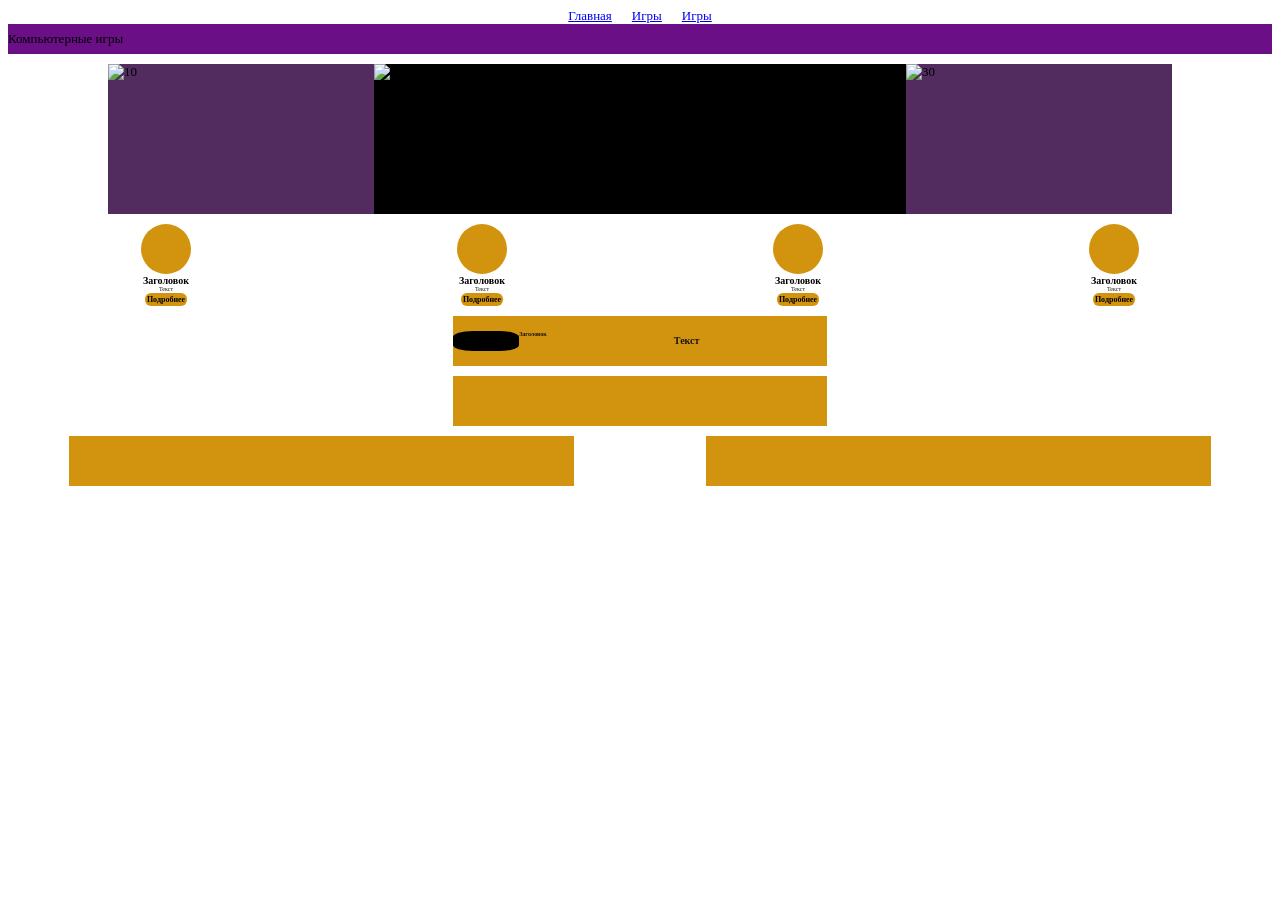
==== commit 2248b00b: "flex system" ====
--- a/index.html
+++ b/index.html
@@ -8,119 +8,93 @@
 </head>
 
 <body>
+  <div class ="menu">
+  <div class="menu-item"><a href="index.html">Главная</a></div>
+  <div class="menu-item"><a href="games.html">Игры</a></div>
+  <div class="menu-item"><a href="games.html">Игры</a></div>
+  </div>
+  <div class = "logo">
+    <div class="logo-text">Компьютерные игры</div>
+  </div>
 
-    <div class="bar">
+  <div class = "galary">
+    <div class = "galary-item"><img src="images/1.jpg" alt="10"></div>
+    <div class = "galary-item-2"><img src="images/2.jpg" alt="20"></div>
+    <div class = "galary-item">
+        <img src="images/3.jpg" alt="30"></div>
+  </div>
+
+  <div class = "circle-galary">
+    <div class = "circle-galary-item">
+        <div class = "circle-galary-item-img"></div>
+        <div class = "circle-galary-item-text-header">Заголовок</div>
+        <div class = "circle-galary-item-text">Текст</div>
+        <div class = "circle-galary-item-button">Подробнее</div>
+
         
-        <div class="menu">
-            <a href="index.html" class="active">Главная</a>
-            <a href="game.html">Ведьмак 3</a>
-            <a href="table.html">Таблица</a>
+
+    </div>
+    <div class = "circle-galary-item">
+        <div class = "circle-galary-item-img"></div>
+        <div class = "circle-galary-item-text-header">Заголовок</div>
+        <div class = "circle-galary-item-text">Текст</div>
+        <div class = "circle-galary-item-button">Подробнее</div>
+
+        
+
+    </div>
+    <div class = "circle-galary-item">
+        <div class = "circle-galary-item-img"></div>
+        <div class = "circle-galary-item-text-header">Заголовок</div>
+        <div class = "circle-galary-item-text">Текст</div>
+        <div class = "circle-galary-item-button">Подробнее</div>
+
+        
+
+    </div>
+    <div class = "circle-galary-item">
+        <div class = "circle-galary-item-img"></div>
+        <div class = "circle-galary-item-text-header">Заголовок</div>
+        <div class = "circle-galary-item-text">Текст</div>
+        <div class = "circle-galary-item-button">Подробнее</div>
+
+        
+
+    </div>
+   
+  </div>
+  <div class ="center-block">
+    <div class="center-block-item">
+        <div class="center-block-item-part1">
+
+       <div class="center-block-item-img"></div>
+       <div class="center-block-item-header">Заголовок</div>
         </div>
-        <div class="nav">
-            <form class="search">
-            <input type="search" name="q" placeholder="Найти...">
-            <button type="submit" class="search-btn">Поиск</button>
-        </form>
-        </div>
+     
+      <div class="center-block-item-part2">
+        <div class="center-block-item-text">Текст</div>
+      
+      </div>
+      
+     
+    </div>
+     
+    <div class="center-block-item">
+
     </div>
 
-    <div class="content">
+  </div>
 
-        <div class="gallery">
-            <div class="gallery-top">
-                <div class="gallery-main">
-                    <img src="images/witcher3_gameplay.jpg" alt="Ведьмак 3">
-                </div><div class="gallery-stack">
-                    <img src="images/cyberpunk.jpg" class="gallery-tile" alt="Cyberpunk 2077">
-                    <img src="images/engines.jpg" class="gallery-tile" alt="Игровые движки">
-                </div>
-            </div>
-            <div class="gallery-bottom">
-                <img src="images/gta5.jpg" alt="GTA 5">
-            </div>
-        </div>
 
-        <div>
-
-            <div class="left">
-
-                <div class="card-horiz">
-                    <img src="images/witcher3.jpg" class="card-img" alt="Ведьмак 3"><div class="card-title">
-                        <h3>Ведьмак 3: Дикая Охота</h3>
-                    </div><div class="card-text">
-                        <p>Культовая ролевая игра «Ведьмак 3: Дикая Охота» от CD Projekt RED о приключениях Геральта из Ривии. Огромный живой открытый мир, глубокий нелинейный сюжет с моральными дилеммами и атмосфера темного фэнтези.</p>
-                        <a class="button btn-left" href="game.html">Подробнее »</a>
-                    </div>
-                </div>
-
-                <div class="cards-row">
-
-                    <div class="card-vert">
-                        <h3 class="text-center">Half-Life 2</h3>
-                        <p>Half-Life 2 совершила переворот благодаря реалистичной физике Havok, грави-пушке и кинематографичному повествованию без кат-сцен.</p>
-                        <img src="images/halflife2.jpg" class="img-pill" alt="Half-Life 2">
-                        <a class="button btn-right" href="game.html">Подробнее »</a>
-                    </div><div class="card-vert">
-                        <img src="images/cyberpunk.jpg" class="img-pill" alt="Cyberpunk 2077">
-                        <h3 class="text-center">Cyberpunk 2077</h3>
-                        <p>Cyberpunk 2077 переносит в гигантский неоновый мегаполис Найт-Сити с передовой графикой, аугментациями и свободой выбора.</p>
-                        <a class="button btn-left" href="game.html">Подробнее »</a>
-                    </div>
-
-                </div>
-
-                <div class="card-horiz card-reverse">
-                    <div class="card-title">
-                        <h3>Эпоха ретро-игр</h3>
-                    </div><div class="card-text">
-                        <p>История видеоигр началась в 1970-х на аркадных автоматах. Легендарные Pong, Space Invaders и Pac-Man заложили фундамент мировой игровой индустрии, а домашние приставки открыли игры миллионам.</p>
-                        <a class="button btn-right" href="game.html">Подробнее »</a>
-                    </div><img src="images/history_retro.jpg" class="card-img" alt="Ретро игры">
-                </div>
-
-            </div><div class="right">
-
-                <div class="side-item">
-                    <div class="side-text">
-                        <h4>The Elder Scrolls V: Skyrim</h4>
-                        <p>Культовое фэнтези The Elder Scrolls V: Skyrim с полной свободой исследований провинции.</p>
-                        <a class="side-link" href="table.html">Подробнее »</a>
-                    </div><img src="images/skyrim.jpg" class="img-side" alt="Skyrim">
-                </div>
-
-                <div class="side-item ">
-                    <img src="images/gta5.jpg" class="img-side" alt="GTA 5"><div class="side-text">
-                        <h4>Grand Theft Auto V</h4>
-                        <p>Grand Theft Auto V — один из самых успешных проектов в истории игровой индустрии.</p>
-                        <a class="side-left-link" href="table.html">Подробнее »</a>
-                    </div>
-                </div>
-
-                <div class="side-item">
-                    <img src="images/engines.jpg" class="img-side" alt="Движки"><div class="side-text">
-                        <h4>Игровые движки</h4>
-                        <p>Игровые движки Unreal Engine и Unity: эволюция 3D-графики и современных технологий.</p>
-                        <a class="side-left-link" href="table.html">Подробнее »</a>
-                    </div>
-                </div>
-
-                <div class="side-item">
-                    <div class="side-text">
-                        <h4>Elden Ring</h4>
-                        <p>Elden Ring — триумф Souls-like с открытым миром от FromSoftware и Джорджа Мартина.</p>
-                        <a class="side-link" href="table.html">Подробнее »</a>
-                    </div><img src="images/eldenring.jpg" class="img-side" alt="Elden Ring">
-                </div>
-
-            </div>
-
-        </div>
-
-        <footer>
-            <p>2026 Колмогорцев Владислав Дмитриевич группа Б9124-09.03.04</p>
-        </footer>
+  <div class ="two-blocks">
+    <div class = "two-blocks-item">
 
     </div>
+    <div class = "two-blocks-item">
+
+    </div>
+  </div>
+   
 
 </body>
 
--- a/style.css
+++ b/style.css
@@ -2,281 +2,172 @@
     background-color: #ffffff;
     font-size: 13px;
 }
+.content {
+    display: flex;
+    flex-direction: column;
+    justify-content: center;
+    align-items: center;
+}
 
-img {
-    width: 100%;
-    height: 100%;
-    object-fit: cover;
-    display: block;
+.menu {
+ display: flex;
+ flex-direction: row;
+ justify-content: center;
+
 }
-.text-center {
-    text-align: center;
+.menu-item {
+    font-size: 13px;
+    margin: 0 10px;
+}
+.logo {
+    display: flex;
+    flex-direction: row;
+    justify-content: flex-start;
+    align-items: center;
+    background-color: #6a0f85;
+    height: 30px;
+}
+.logo-text {
+ font-size: 13px;
+}
+
+.galary {
+    display: flex;
+    flex-direction: row;
+    justify-content: center;
+    padding: 10px 100px;
+    height: 150px;
+}
+
+.galary-item {
+   flex: 1;
+   background-color: #522c5e;
+}
+.galary-item-2 {
+   flex: 2;
+   background-color: hsl(0, 0%, 0%);
 }
 
 
-.bar {
-    margin: auto;
-    border: 1px solid #7eaadb;
-    padding: 6px 1%;
-    margin-bottom: 15px;
+.circle-galary {
+    display: flex;
+    flex-direction: row;
+    justify-content: space-around;
+    
 }
-
-.search {
-    
-    display: inline-block;
-    margin:0;
-    
+.circle-galary-item {
+    display: flex;
+    flex: 1 1 200px;        
+    max-width: 200px; 
+    justify-content: center;
+    align-items: center;
+    flex-direction: column;
+    gap: 0.5px;
 
 }
 
-
-.nav{
-    vertical-align: middle;
-    display: inline-block;
-    text-align: end;
+.circle-galary-item-img  {
+    border-radius: 100%;
+   height: 50px;
+   width: 50px;
+   
+   
+  
+   background-color: hsl(41, 87%, 44%);
     
 }
-
-.search {
-  display: inline-block;
-  text-align: end;
+.circle-galary-item-text {
+   
+    margin: 0;
+    font-size: 6px;
+    color: hsl(0, 13%, 9%);
 }
-.search input {
-    padding: 0 6px;
-    border: 1px solid #888888;
-    font-size: 12px;
+.circle-galary-item-text-header {
+    font-size: 10px;
+    font-weight: 700;
+    flex-grow: 1;     
 }
-
-.search-btn {
- box-sizing: border-box;
-    padding: 0 10px;
-    background-color: #0088e8;
-    color: #ffffff;
-    border: 1px solid #0088e8;
-    border-radius: 3px;
-    font-size: 12px;
-    cursor: pointer;
-}
-
-.menu {
-    display: inline-block;
-    text-align: center;
-    width: 75%;
-    box-sizing: border-box;
-    
+/* работа */ 
+.circle-galary-item-button {
+   display: inline-flex;  
+  align-items: center;
+  justify-content: center;
+  font-size: 8px;
+  font-weight: 600;
+  border-radius: 6px;
+  padding: 2px;
+  border: none;
+  background-color: hsl(41, 87%, 44%);
+  cursor: pointer;
 }
 
 
-.menu a {
-  display: inline-block;
-    color: #0088e8;
-    padding: 4px 12px;
-    text-decoration: none;
-    font-weight: bold;
+.center-block{
+    display: flex;
+    padding: 10px;
+    flex-direction: column;
+    justify-content: center;
+    align-items: center;
+    gap: 10px;
+}
+.center-block-item {
+    height: 50px;
+    width: 30%;
+    display: flex;
+    flex-direction: row;
+    justify-content: center;
+    align-items: center;
+    background-color: hsl(41, 87%, 44%);
 }
 
-.menu a.active {
-    background: #0088e8;
-    color: white;
-    border-radius: 3px;
+.center-block-item-part1 {
+    flex: 1;
+    display: flex;
+    flex-direction: row;
+    
+    justify-content: space-around;
+}
+.center-block-item-img {
+    flex: 1;
+    height: 20px;
+    border-radius: 30%;
+    background-color: hsl(0, 0%, 0%);
+}
+
+.center-block-item-header {
+    font-size: 6px;
+    text-align: center;
+    font-weight: 700;
+    color: hsl(0, 13%, 9%);
+}
+.center-block-item-part2 {
+    flex: 3;
+    display: flex;
+    flex-direction: column;
+
+}
+
+.center-block-item-text {
+    font-size: 10px;
+    text-align: center;
+    font-weight: 700;
+    color: hsl(0, 13%, 9%);
 }
 
 
-.content {
-    width: 98%;
-    margin: auto;
+.block-button {
+    
+    font-size: 8px;
 }
 
-
-.gallery {
-    margin-bottom: 20px;
+.two-blocks {
+    display: flex;
+    flex-direction: row;
+    justify-content: space-around;
+    gap: 10px;
 }
-
-.gallery-top {
-    height: 180px;
-}
-
-.gallery-main,
-.gallery-stack {
-    
-    display: block;
-    float: left;
-    height: 180px;
-}
-
-.gallery-main {
-    width: 66%;
-}
-
-.gallery-stack {
-    width: 34%;
-}
-
-.gallery-tile {
-    height: 90px;
-}
-
-.gallery-bottom {
-    height: 75px;
-    width: 100%;
-}
-
-
-
-.left,
-.right {
-    display: inline-block;
-    vertical-align: top;
-    box-sizing: border-box;
-}
-
-.left {
-    width: 68%;
-    border-right: 2px solid #c8b59e;
-    padding-right: 20px;
-}
-
-.right {
-    width: 32%;
-    padding-left: 20px;
-}
-
-
-.card-horiz {
-    border: 1px solid #c8b59e;
-    border-radius: 18px;
-    padding: 14px 10px;
-    margin-bottom: 18px;
-}
-
-.card-horiz > * {
-    display: inline-block;
-    vertical-align: middle;
-    box-sizing: border-box;
-    padding: 0 8px;
-}
-
-.card-img {
-    width: 30%;
-    height: 135px;
-    border-radius: 20px;
-}
-
-.card-title {
-    width: 20%;
-    text-align: center;
-}
-
-.card-reverse .card-title {
-    text-align: left;
-}
-
-.card-text {
-    width: 48%;
-}
-
-.card-reverse .card-text {
-    width: 50%;
-}
-
-.card-reverse .card-img {
-    width: 28%;
-}
-
-/* Вертикальные карточки */
-.cards-row {
-    margin-bottom: 18px;
-}
-
-.card-vert {
-    display: inline-block;
-    vertical-align: top;
-    box-sizing: border-box;
-    width: 48%;
-    background-color: #b9dcfe;
-    border-radius: 18px;
-    padding: 14px;
-}
-
-.card-vert:first-child {
-    margin-right: 3.5%;
-}
-
-
-
-.img-pill {
-    width: 100%;
-    height: 85px;
-    background-color: #ffffff;
-    border-radius: 45px;
-}
-
-/* Кнопки */
-.button {
-    margin: 6px 0 0;
-    background: #0088e8;
-    color: white;
-    padding: 3px 12px;
-    border: 1px solid #0088e8;
-    border-radius: 3px;
-    text-decoration: none;
-    font-size: 11px;
-    font-weight: bold;
-
-}
-
-.btn-right {
-    float: right;
-}
-
-.btn-left {
-    float: left;
-}
-
-/* Сайдбар */
-.side-item {
-    margin-bottom: 22px;
-}
-
-.side-item > * {
-    display: inline-block;
-    vertical-align: middle;
-    box-sizing: border-box;
-}
-
-.side-item > :first-child {
-    margin-right: 4%;
-}
-
-.side-text {
-    width: 56%;
-}
-
-.img-side {
-    width: 38%;
-    height: 80px;
-    border-radius: 6px;
-}
-
-.side-link {
-    color: #8b6b23;
-    font-size: 12px;
-    text-decoration: underline;
-    display: block;
-    text-align: right;
-}
-.side-left-link{
-    color: #8b6b23;
-    font-size: 12px;
-    text-decoration: underline;
-    display: block;
-    text-align: left;
-}
-
-/* Подвал */
-footer {
-    text-align: center;
-}
-
-
-
+.two-blocks-item {
+    width: 40%;
+    height: 50px;
+    background-color: hsl(41, 87%, 44%); 
+}
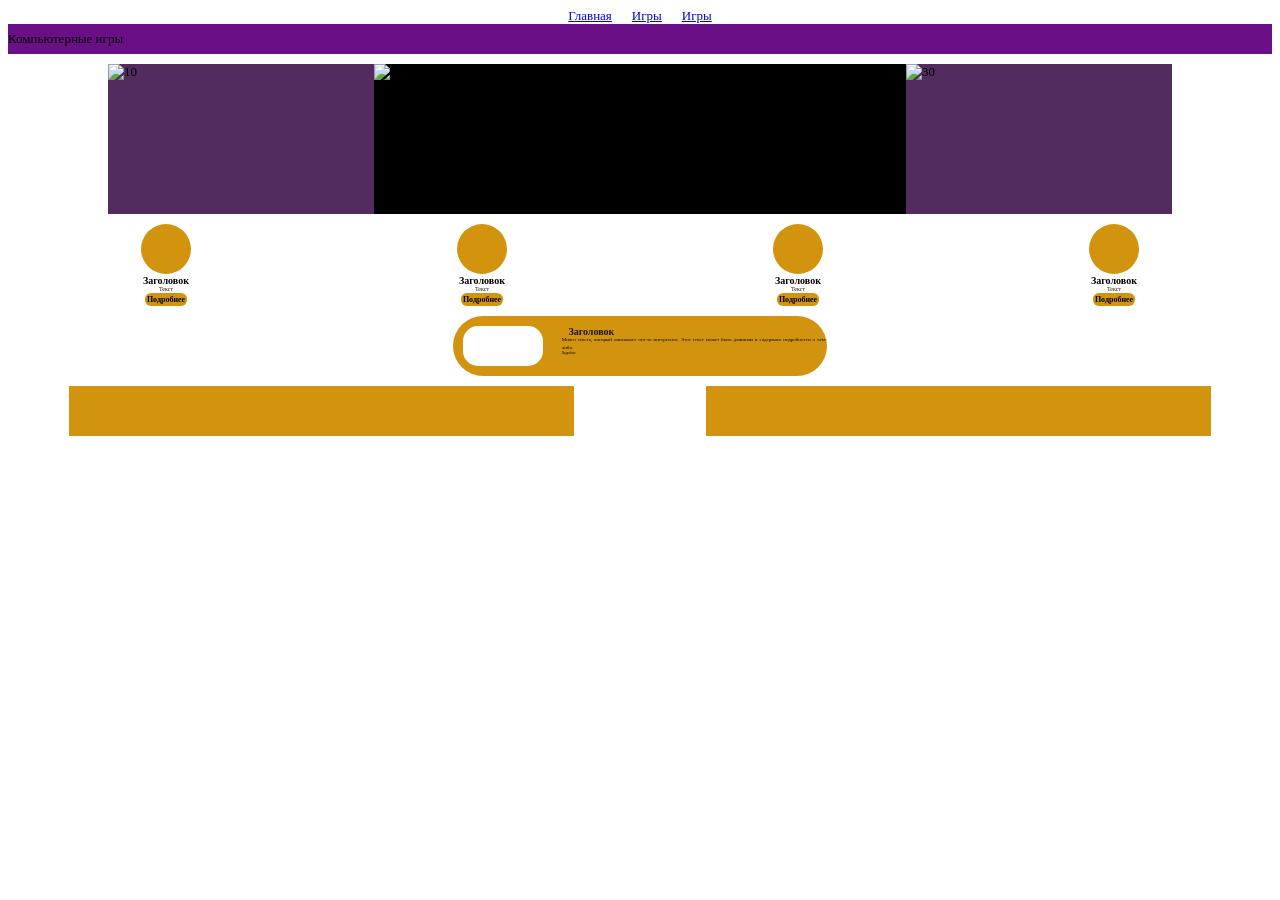
==== commit a0cfde47: "fix" ====
--- a/index.html
+++ b/index.html
@@ -72,7 +72,15 @@
         </div>
      
       <div class="center-block-item-part2">
-        <div class="center-block-item-text">Текст</div>
+        <div class="center-block-item-text">
+          
+ Много текста, который описывает что-то интересное. Этот текст может быть длинным и содержать подробности о чем-либо.
+          
+         
+        </div>
+        <div class="block-button">Подробнее</div>
+
+        </div>
       
       </div>
       
--- a/style.css
+++ b/style.css
@@ -111,35 +111,44 @@
     gap: 10px;
 }
 .center-block-item {
-    height: 50px;
+     
+    border-radius: 30px;
     width: 30%;
     display: flex;
     flex-direction: row;
     justify-content: center;
-    align-items: center;
+    
     background-color: hsl(41, 87%, 44%);
+    align-items:center;    /* колонки тянутся на всю высоту */
 }
 
 .center-block-item-part1 {
     flex: 1;
     display: flex;
     flex-direction: row;
+    padding: 10px;
+     justify-content: space-around;
+     gap: 25px;
     
-    justify-content: space-around;
 }
 .center-block-item-img {
-    flex: 1;
-    height: 20px;
-    border-radius: 30%;
-    background-color: hsl(0, 0%, 0%);
+    flex: 0 0 80px;         /* не сжимается и не растягивается, ширина 180px */
+    /* альтернатива в % от родителя: flex: 0 0 60%; */
+    min-height: 40px;       /* гарантированная высота вместо height: 90% */
+    align-self: stretch;     /* растянется по высоте карточки, если текста много */
+    border-radius: 15px;
+    background-color: #ffffff;
+    
 }
 
 .center-block-item-header {
-    font-size: 6px;
-    text-align: center;
+    font-size: 10px;         /* нормальный читаемый размер */
     font-weight: 700;
+    text-align: left;
     color: hsl(0, 13%, 9%);
+    margin: 0;
 }
+
 .center-block-item-part2 {
     flex: 3;
     display: flex;
@@ -147,17 +156,16 @@
 
 }
 
-.center-block-item-text {
-    font-size: 10px;
-    text-align: center;
-    font-weight: 700;
-    color: hsl(0, 13%, 9%);
+.center-block-item-text  {
+    font-size: 5px;
+    text-align: justify;
+    line-height: 1.5;
 }
 
 
 .block-button {
     
-    font-size: 8px;
+    font-size: 3px;
 }
 
 .two-blocks {
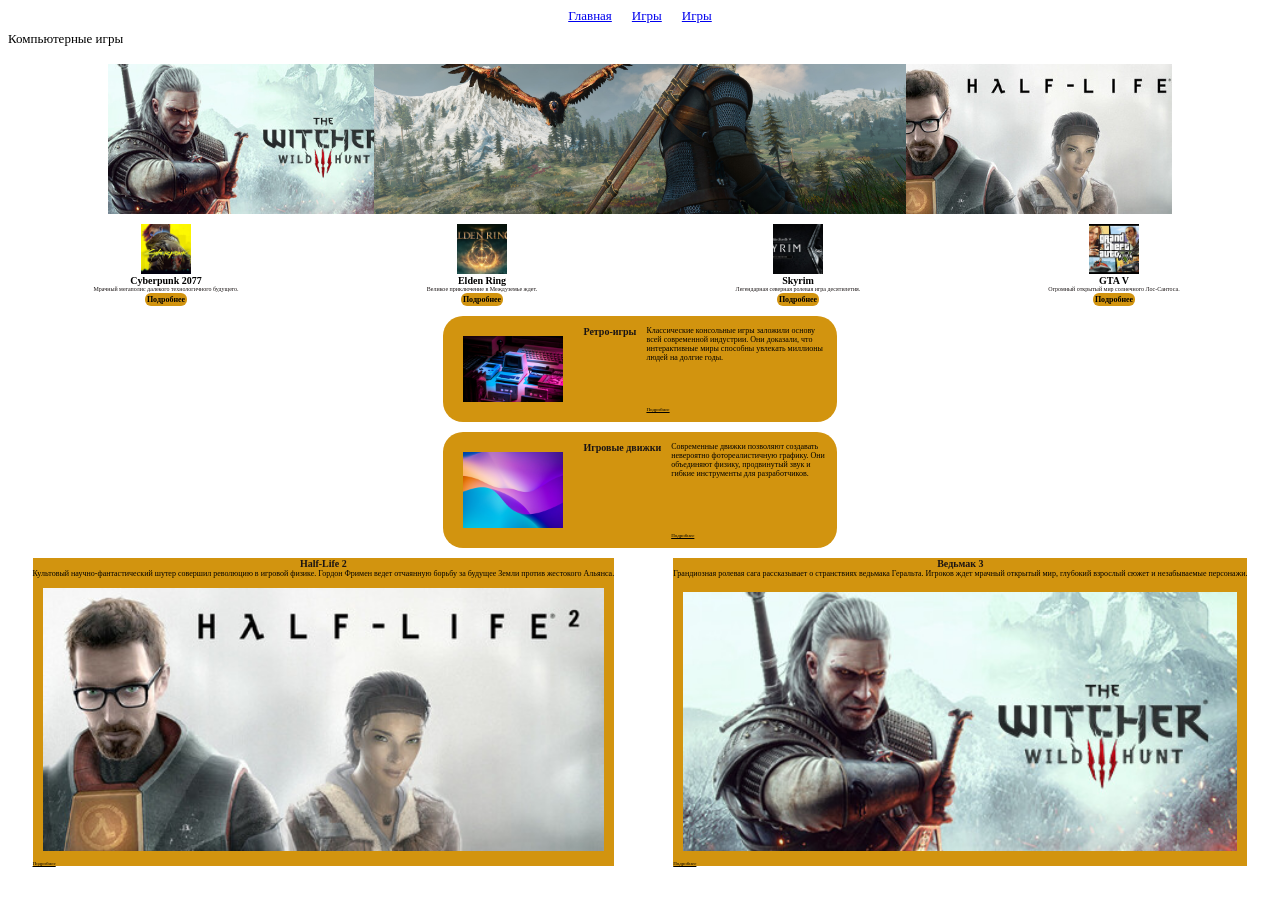
==== commit 7b733807: "fix and fix and flex" ====
--- a/index.html
+++ b/index.html
@@ -17,93 +17,155 @@
     <div class="logo-text">Компьютерные игры</div>
   </div>
 
-  <div class = "galary">
-    <div class = "galary-item"><img src="images/1.jpg" alt="10"></div>
-    <div class = "galary-item-2"><img src="images/2.jpg" alt="20"></div>
-    <div class = "galary-item">
-        <img src="images/3.jpg" alt="30"></div>
+  <div class = "gallery">
+    <div class = "gallery-item"><img src="images/witcher3.jpg" alt="Ведьмак 3: Дикая Охота"></div>
+    <div class = "gallery-item-wide"><img src="images/witcher3_gameplay.jpg" alt="Геймплей Ведьмак 3"></div>
+    <div class = "gallery-item">
+        <img src="images/halflife2.jpg" alt="Half-Life 2"></div>
   </div>
 
-  <div class = "circle-galary">
-    <div class = "circle-galary-item">
-        <div class = "circle-galary-item-img"></div>
-        <div class = "circle-galary-item-text-header">Заголовок</div>
-        <div class = "circle-galary-item-text">Текст</div>
-        <div class = "circle-galary-item-button">Подробнее</div>
+  <div class = "circle-gallery">
+    <div class = "circle-gallery-item">
+        <div class = "circle-gallery-img"><img src="images/cyberpunk.jpg" alt="Иконка Cyberpunk 2077"></div>
+        <div class = "circle-gallery-title">Cyberpunk 2077</div>
+        <div class = "circle-gallery-text">Мрачный мегаполис далекого технологичного будущего.</div>
+        <div class = "circle-gallery-button">Подробнее</div>
 
         
 
     </div>
-    <div class = "circle-galary-item">
-        <div class = "circle-galary-item-img"></div>
-        <div class = "circle-galary-item-text-header">Заголовок</div>
-        <div class = "circle-galary-item-text">Текст</div>
-        <div class = "circle-galary-item-button">Подробнее</div>
+    <div class = "circle-gallery-item">
+        <div class = "circle-gallery-img"><img src="images/eldenring.jpg" alt="Иконка Elden Ring"></div>
+        <div class = "circle-gallery-title">Elden Ring</div>
+        <div class = "circle-gallery-text">Великое приключение в Междуземье ждет.</div>
+        <div class = "circle-gallery-button">Подробнее</div>
 
         
 
     </div>
-    <div class = "circle-galary-item">
-        <div class = "circle-galary-item-img"></div>
-        <div class = "circle-galary-item-text-header">Заголовок</div>
-        <div class = "circle-galary-item-text">Текст</div>
-        <div class = "circle-galary-item-button">Подробнее</div>
+    <div class = "circle-gallery-item">
+        <div class = "circle-gallery-img"><img src="images/skyrim.jpg" alt="Иконка Skyrim"></div>
+        <div class = "circle-gallery-title">Skyrim</div>
+        <div class = "circle-gallery-text">Легендарная северная ролевая игра десятилетия.</div>
+        <div class = "circle-gallery-button">Подробнее</div>
 
         
 
     </div>
-    <div class = "circle-galary-item">
-        <div class = "circle-galary-item-img"></div>
-        <div class = "circle-galary-item-text-header">Заголовок</div>
-        <div class = "circle-galary-item-text">Текст</div>
-        <div class = "circle-galary-item-button">Подробнее</div>
+    <div class = "circle-gallery-item">
+        <div class = "circle-gallery-img"><img src="images/gta5.jpg" alt="Иконка GTA V"></div>
+        <div class = "circle-gallery-title">GTA V</div>
+        <div class = "circle-gallery-text">Огромный открытый мир солнечного Лос-Сантоса.</div>
+        <div class = "circle-gallery-button">Подробнее</div>
 
         
 
     </div>
    
   </div>
-  <div class ="center-block">
-    <div class="center-block-item">
-        <div class="center-block-item-part1">
+  <div class ="cards-horizontal">
+    <div class="card-horizontal">
+        <div class="card-media">
 
-       <div class="center-block-item-img"></div>
-       <div class="center-block-item-header">Заголовок</div>
+       <div class="card-img"><img src="images/history_retro.jpg" alt="Ретро-игры и классические приставки"></div>
+        </div>
+        <div class="card-header">
+
+           <div class="card-title">Ретро-игры</div>
         </div>
      
-      <div class="center-block-item-part2">
-        <div class="center-block-item-text">
-          
- Много текста, который описывает что-то интересное. Этот текст может быть длинным и содержать подробности о чем-либо.
-          
-         
+      <div class="card-body">
+        <div class="card-text">
+Классические консольные игры заложили основу всей современной индустрии. Они доказали, что интерактивные миры способны увлекать миллионы людей на долгие годы.
         </div>
-        <div class="block-button">Подробнее</div>
+        <div class="card-button">Подробнее</div>
 
         </div>
       
       </div>
       
+     <div class="card-horizontal">
+        <div class="card-media">
+
+       <div class="card-img"><img src="images/engines.jpg" alt="Игровые графические движки"></div>
+        </div>
+        <div class="card-header">
+
+           <div class="card-title">Игровые движки</div>
+        </div>
      
+      <div class="card-body">
+        <div class="card-text">
+Современные движки позволяют создавать невероятно фотореалистичную графику. Они объединяют физику, продвинутый звук и гибкие инструменты для разработчиков.
+        </div>
+        <div class="card-button">Подробнее</div>
+
+        </div>
+      
+      </div>
     </div>
      
-    <div class="center-block-item">
-
-    </div>
+   
 
   </div>
 
 
-  <div class ="two-blocks">
-    <div class = "two-blocks-item">
+  <div class ="cards-vertical">
+    <div class = "card-vertical">
+      <div class="card-header">
 
+           <div class="card-title">Half-Life 2</div>
+        </div>
+        <div class="card-body">
+        <div class="card-text">
+Культовый научно-фантастический шутер совершил революцию в игровой физике. Гордон Фримен ведет отчаянную борьбу за будущее Земли против жестокого Альянса.
+        </div>
+       
+
+        </div>
+       <div class="card-media">
+
+       <div class="card-img"><img src="images/halflife2.jpg" alt="Постер Half-Life 2"></div>
+      
+        
+       
+        </div>
+
+        <div class="card-button">Подробнее</div>
+
+        </div>
+        
+ <div class = "card-vertical">
+      <div class="card-header">
+
+           <div class="card-title">Ведьмак 3</div>
+        </div>
+        <div class="card-body">
+        <div class="card-text">
+Грандиозная ролевая сага рассказывает о странствиях ведьмака Геральта. Игроков ждет мрачный открытый мир, глубокий взрослый сюжет и незабываемые персонажи.
+        </div>
+       
+
+        </div>
+       <div class="card-media">
+
+       <div class="card-img"><img src="images/witcher3.jpg" alt="Постер Ведьмак 3"></div>
+      
+        
+       
+        </div>
+
+        <div class="card-button">Подробнее</div>
+
+        </div>
+
+     
+      
     </div>
-    <div class = "two-blocks-item">
-
-    </div>
+    
   </div>
    
 
 </body>
 
-</html>
+</html>
--- a/style.css
+++ b/style.css
@@ -2,7 +2,16 @@
     background-color: #ffffff;
     font-size: 13px;
 }
-.content {
+
+img {
+    width: 100%;
+    height: 100%;
+    object-fit: cover;
+    display: block;
+    overflow: hidden;
+}
+
+.page-content {
     display: flex;
     flex-direction: column;
     justify-content: center;
@@ -24,14 +33,13 @@
     flex-direction: row;
     justify-content: flex-start;
     align-items: center;
-    background-color: #6a0f85;
     height: 30px;
 }
 .logo-text {
  font-size: 13px;
 }
 
-.galary {
+.gallery {
     display: flex;
     flex-direction: row;
     justify-content: center;
@@ -39,23 +47,23 @@
     height: 150px;
 }
 
-.galary-item {
+.gallery-item {
    flex: 1;
    background-color: #522c5e;
 }
-.galary-item-2 {
+.gallery-item-wide {
    flex: 2;
    background-color: hsl(0, 0%, 0%);
 }
 
 
-.circle-galary {
+.circle-gallery {
     display: flex;
     flex-direction: row;
     justify-content: space-around;
     
 }
-.circle-galary-item {
+.circle-gallery-item {
     display: flex;
     flex: 1 1 200px;        
     max-width: 200px; 
@@ -66,7 +74,7 @@
 
 }
 
-.circle-galary-item-img  {
+.circle-gallery-img  {
     border-radius: 100%;
    height: 50px;
    width: 50px;
@@ -76,19 +84,19 @@
    background-color: hsl(41, 87%, 44%);
     
 }
-.circle-galary-item-text {
+.circle-gallery-text {
    
-    margin: 0;
-    font-size: 6px;
-    color: hsl(0, 13%, 9%);
-}
-.circle-galary-item-text-header {
+     margin: 0;
+     font-size: 6px;
+     color: hsl(0, 13%, 9%);
+}
+.circle-gallery-title {
     font-size: 10px;
     font-weight: 700;
     flex-grow: 1;     
 }
 /* работа */ 
-.circle-galary-item-button {
+.circle-gallery-button {
    display: inline-flex;  
   align-items: center;
   justify-content: center;
@@ -102,7 +110,7 @@
 }
 
 
-.center-block{
+.cards-horizontal{
     display: flex;
     padding: 10px;
     flex-direction: column;
@@ -110,29 +118,38 @@
     align-items: center;
     gap: 10px;
 }
-.center-block-item {
-     
-    border-radius: 30px;
-    width: 30%;
-    display: flex;
-    flex-direction: row;
-    justify-content: center;
-    
-    background-color: hsl(41, 87%, 44%);
-    align-items:center;    /* колонки тянутся на всю высоту */
-}
-
-.center-block-item-part1 {
-    flex: 1;
-    display: flex;
+.card-horizontal {
+     width: 30%;   
+                 /* оставьте вашу текущую ширину под страницу */
+     min-height: 55px;
+     padding: 10px;
+     border-radius: 20px;
+  gap: 10px;
+     display: flex;
+     flex-direction: row;
+     justify-content: center;
+     min-width: 250px;
+     background-color: hsl(41, 87%, 44%);
+    align-items: stretch;  /* колонки тянутся на всю высоту */
+}
+
+.card-media {
+   flex: 0 0 auto;
+    display: flex;
+    
     flex-direction: row;
     padding: 10px;
      justify-content: space-around;
      gap: 25px;
     
 }
-.center-block-item-img {
-    flex: 0 0 80px;         /* не сжимается и не растягивается, ширина 180px */
+.card-img {
+    width: 100px;    
+    min-width: 0;          /* задаём размер явно */
+    min-height: 80px;
+    flex-shrink: 0;   
+    flex:2;
+     /* не сжимается и не растягивается, ширина 180px */
     /* альтернатива в % от родителя: flex: 0 0 60%; */
     min-height: 40px;       /* гарантированная высота вместо height: 90% */
     align-self: stretch;     /* растянется по высоте карточки, если текста много */
@@ -141,41 +158,58 @@
     
 }
 
-.center-block-item-header {
+.card-title {
     font-size: 10px;         /* нормальный читаемый размер */
     font-weight: 700;
-    text-align: left;
+    text-align: center;      /* заголовок слева, а не по центру */
     color: hsl(0, 13%, 9%);
     margin: 0;
 }
 
-.center-block-item-part2 {
-    flex: 3;
-    display: flex;
-    flex-direction: column;
-
-}
-
-.center-block-item-text  {
+
+.card-header {
+     gap: 10px;
+    min-width: 0;
+    
+}
+
+
+
+ .card-body {
+    flex: 4;
+    min-width: 0;
+    display: flex;
+    flex-direction: column;
+    align-items: stretch;      /* текст тянется на все 100% ширины колонки */
+    gap: 10px;
+}
+
+.card-text {
+    flex: 1;                   /* занимает всё вертикальное пространство до ссылки */
+    width: 100%;
+    font-size: 8px;
+      /* выравнивание по обоим краям */
+    hyphens: auto;  
+               /* аккуратные переносы (нужен <html lang="ru">) */         /* регулирует плотность строк по высоте */
+}
+
+.card-button {
     font-size: 5px;
-    text-align: justify;
-    line-height: 1.5;
-}
-
-
-.block-button {
-    
-    font-size: 3px;
-}
-
-.two-blocks {
+    align-self: flex-start;    /* ссылка остаётся по ширине слова, а не на 100% */
+    text-decoration: underline;
+    cursor: pointer;
+}
+
+
+.cards-vertical {
     display: flex;
     flex-direction: row;
     justify-content: space-around;
     gap: 10px;
 }
-.two-blocks-item {
-    width: 40%;
-    height: 50px;
+.card-vertical {
+
+    display: flex;
+    flex-direction: column;
     background-color: hsl(41, 87%, 44%); 
 }
